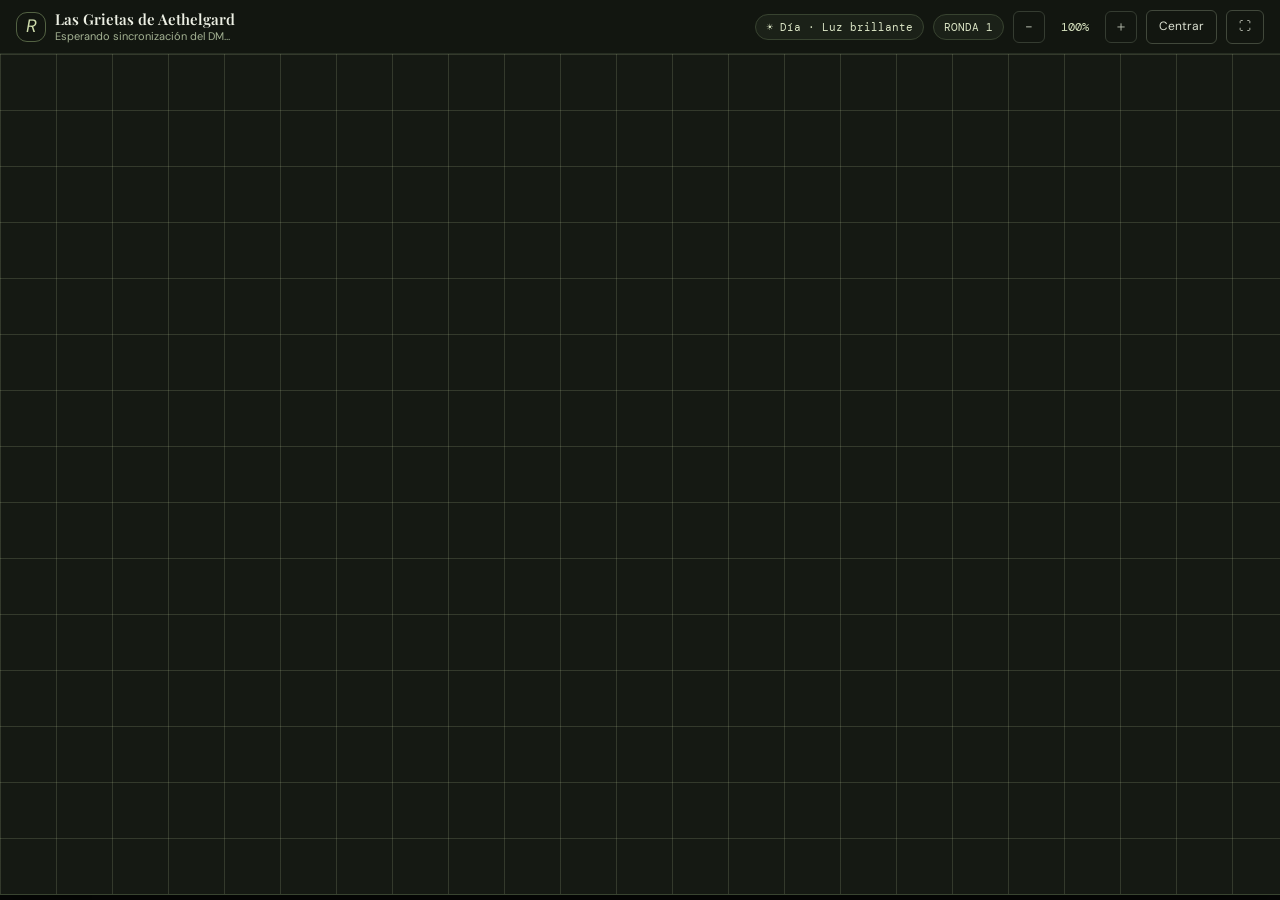
==== player-map.html @ b32a742f "Initial commit: Ronda DM D&D 2024 Chrome Extension + 2D Map + Fog of War" ====
<!doctype html>
<html lang="es">
<head>
  <meta charset="utf-8">
  <meta name="viewport" content="width=device-width, initial-scale=1">
  <meta name="theme-color" content="#0b0d0a">
  <title>Ronda — Mapa para Jugadores</title>
  <link rel="preconnect" href="https://fonts.googleapis.com">
  <link rel="preconnect" href="https://fonts.gstatic.com" crossorigin>
  <link href="https://fonts.googleapis.com/css2?family=DM+Mono:wght@400;500&family=DM+Sans:wght@400;500;600;700&family=Playfair+Display:wght@600;700&display=swap" rel="stylesheet">
  <link rel="stylesheet" href="styles.css">
</head>
<body class="player-map-body">
  <header class="player-map-hud">
    <div class="player-hud-left">
      <span class="brand-mark small-mark">R</span>
      <div>
        <b id="playerCampaignName">Las Grietas de Aethelgard</b>
        <small id="playerTurnBanner">Esperando sincronización del DM…</small>
      </div>
    </div>
    <div class="player-hud-right">
      <span class="light-pill" id="playerLightBadge">☀ Día · Luz brillante</span>
      <span class="light-pill" id="playerRoundBadge">RONDA 1</span>
      <button type="button" class="icon-btn" id="pZoomOut" title="Alejar">−</button>
      <span class="map-zoom-val" id="pZoomLabel">100%</span>
      <button type="button" class="icon-btn" id="pZoomIn" title="Acercar">＋</button>
      <button type="button" class="outline-btn" id="pFitBtn" title="Ajustar mapa a la pantalla">Centrar</button>
      <button type="button" class="outline-btn" id="pFullscreenBtn" title="Pantalla completa">⛶</button>
    </div>
  </header>

  <main class="player-map-viewport" id="playerViewport">
    <div class="map-stage" id="playerStage">
      <img id="playerBgImg" class="map-bg-img" alt="Mapa táctico" hidden draggable="false">
      <div class="map-grid-overlay" id="playerGridOverlay"></div>
      <div class="map-tokens-layer" id="playerTokensLayer"></div>
      <canvas class="fog-canvas" id="playerFogCanvas"></canvas>
    </div>

    <div class="player-empty-msg" id="playerEmptyMsg" hidden>
      <b>Mapa listo para los jugadores</b>
      <span>Cuando el DM cargue un mapa o mueva figuras en su pestaña, se actualizará aquí en tiempo real con niebla de guerra y visión de cada personaje.</span>
    </div>
  </main>

  <script src="campaign-data.js"></script>
  <script src="player-map.js"></script>
</body>
</html>
---- styles.css ----
:root {
  --bg: #10130f;
  --panel: #171b16;
  --panel2: #1c211a;
  --panel3: #22281e;
  --border: #2b3028;
  --border-strong: #41493a;
  --muted: #989f91;
  --text: #e8e9df;
  --green: #bad28b;
  --green-dark: #192014;
  --gold: #d3b878;
  --red: #df8d7f;
  --blue: #94bcc7;
  --sans: 'DM Sans', system-ui, -apple-system, sans-serif;
  --serif: 'Playfair Display', Georgia, serif;
  --mono: 'DM Mono', ui-monospace, monospace;
}

* {
  box-sizing: border-box;
}

[hidden] {
  display: none !important;
}

.dm-mode-badge {
  height: 34px;
  display: inline-flex;
  align-items: center;
  padding: 0 12px;
  border-radius: 6px;
  border: 1px solid #7f6b3a;
  background: #252014;
  color: #ebd594;
  font-size: 12px;
  font-weight: 600;
  white-space: nowrap;
}

body {
  margin: 0;
  background: var(--bg);
  color: var(--text);
  font-family: var(--sans);
  font-size: 14px;
  line-height: 1.45;
}

button,
input,
select {
  font: inherit;
}

button {
  color: inherit;
  cursor: pointer;
}

kbd {
  font: 11px var(--mono);
  color: #aebc94;
  background: #2c3627;
  padding: 2px 6px;
  border-radius: 5px;
}

code {
  font: 12px var(--mono);
  color: #d6e4b3;
  background: #141812;
  padding: 2px 6px;
  border-radius: 4px;
}

.app-shell {
  min-height: 100vh;
  display: grid;
  grid-template-columns: 232px 1fr;
}

/* SIDEBAR */
.sidebar {
  background: #121510;
  border-right: 1px solid #242920;
  min-height: 100vh;
  padding: 24px 14px;
  display: flex;
  flex-direction: column;
  position: sticky;
  top: 0;
  height: 100vh;
}

.brand {
  display: flex;
  align-items: center;
  gap: 11px;
  margin: 0 0 42px 8px;
  color: var(--text);
  font-family: var(--serif);
  font-size: 21px;
  text-decoration: none;
  letter-spacing: 0.3px;
}

.brand-mark {
  width: 36px;
  height: 36px;
  border: 1px solid #536243;
  border-radius: 11px;
  display: grid;
  place-items: center;
  color: #cfddad;
  font-size: 23px;
  font-style: italic;
  flex-shrink: 0;
}

.brand small {
  display: block;
  font: 9px var(--mono);
  color: #8b9480;
  letter-spacing: 1.2px;
  margin-top: 2px;
}

.nav-label,
.section-kicker,
.eyebrow,
.resource-label,
.strip-title,
.action-type,
.hp-row > span,
.stat-row span,
.roll-result > span {
  font: 10px var(--mono);
  letter-spacing: 1.1px;
  color: #959c8b;
  text-transform: uppercase;
}

.nav-label {
  margin: 0 11px 10px;
}

.nav-item {
  width: 100%;
  height: 42px;
  text-align: left;
  background: none;
  border: 1px solid transparent;
  color: #b4b9ab;
  border-radius: 8px;
  padding: 0 12px;
  margin: 2px 0;
  font-size: 13px;
  display: flex;
  align-items: center;
  gap: 11px;
  transition: background 0.15s, border-color 0.15s, color 0.15s;
}

.nav-item:hover {
  background: #1b2018;
  color: #e6eadc;
}

.nav-item > span:first-child {
  font-size: 16px;
  color: #98a389;
  width: 18px;
  text-align: center;
  flex-shrink: 0;
}

.nav-item.active {
  background: #22281e;
  border-color: #343d2d;
  color: #e6eadc;
}

.nav-item kbd {
  margin-left: auto;
}

.nav-dot {
  width: 6px;
  height: 6px;
  background: var(--green);
  border-radius: 50%;
  margin-left: auto;
}

.sidebar-bottom {
  margin-top: auto;
}

.campaign {
  width: 100%;
  text-align: left;
  background: #161a14;
  display: flex;
  align-items: center;
  gap: 10px;
  border: 1px solid #292e26;
  border-radius: 8px;
  padding: 10px 10px;
  margin-bottom: 16px;
}

.campaign:hover {
  border-color: #4b5642;
}

.campaign-icon {
  font-size: 18px;
  color: var(--gold);
}

.campaign > div:nth-child(2) {
  flex: 1;
  min-width: 0;
}

.campaign small,
.user-row small {
  display: block;
  color: #8f9687;
  font-size: 10px;
  margin-bottom: 2px;
}

.campaign b {
  display: block;
  font-size: 12px;
  font-weight: 500;
  white-space: nowrap;
  overflow: hidden;
  text-overflow: ellipsis;
}

.campaign > span {
  color: #8d9684;
}

.user-row {
  border-top: 1px solid #282d25;
  padding: 14px 2px 0;
  display: flex;
  align-items: center;
  gap: 9px;
  font-size: 12px;
}

.avatar {
  width: 32px;
  height: 32px;
  display: grid;
  place-items: center;
  background: #384235;
  border-radius: 50%;
  color: #d2dfba;
  font-family: var(--serif);
  flex-shrink: 0;
}

.user-row > span {
  flex: 1;
  min-width: 0;
}

.user-row strong {
  display: block;
  font-size: 12px;
  font-weight: 600;
  white-space: nowrap;
  overflow: hidden;
  text-overflow: ellipsis;
}

.user-row button,
.more-btn {
  background: none;
  border: 1px solid transparent;
  border-radius: 6px;
  color: #9ba293;
  font-size: 18px;
  padding: 2px 6px;
}

.user-row button:hover,
.more-btn:hover {
  background: #22281e;
  color: #dce4c9;
}

/* MAIN & TOPBAR */
.main {
  min-width: 0;
}

.topbar {
  min-height: 64px;
  border-bottom: 1px solid #242920;
  display: flex;
  align-items: center;
  justify-content: space-between;
  gap: 12px;
  padding: 10px 4%;
  color: #9ca395;
  font-size: 12px;
  flex-wrap: wrap;
}

.breadcrumb b {
  color: #dde1d4;
  font-weight: 500;
}

.breadcrumb > span {
  color: #545b4f;
  padding: 0 8px;
}

.live-dot {
  display: inline-block;
  width: 7px;
  height: 7px;
  border-radius: 50%;
  background: #a7cc72;
  vertical-align: middle;
  box-shadow: 0 0 8px #a7cc7266;
}

.live-dot.paused {
  background: var(--gold);
  box-shadow: 0 0 8px #d3b87866;
}

.breadcrumb .live-dot {
  margin-left: 8px;
}

.top-actions {
  display: flex;
  align-items: center;
  gap: 8px;
  flex-wrap: wrap;
}

.icon-btn {
  width: 32px;
  height: 32px;
  background: none;
  border: 1px solid #353c31;
  border-radius: 6px;
  color: #b7bdae;
  display: grid;
  place-items: center;
}

.invite-btn,
.outline-btn {
  height: 34px;
  border: 1px solid #41483b;
  background: transparent;
  border-radius: 6px;
  padding: 0 12px;
  color: #dce1d2;
  font-size: 12px;
  display: inline-flex;
  align-items: center;
  gap: 7px;
  white-space: nowrap;
}

.outline-btn:hover,
.icon-btn:hover,
.invite-btn:hover {
  border-color: #748064;
  background: #1c2219;
}

.outline-btn.dm-active {
  border-color: #967f45;
  background: #282316;
  color: #ebd594;
}

.n20-pill {
  border-color: #4f5f42;
  background: #1b2218;
  color: #cfe0ab;
}

.content {
  max-width: 1420px;
  margin: auto;
  padding: 28px 4% 56px;
}

.page-heading {
  display: flex;
  align-items: flex-end;
  justify-content: space-between;
  gap: 16px;
  margin-bottom: 20px;
}

.eyebrow {
  font-size: 10px;
  color: #adb89a;
  display: flex;
  align-items: center;
  gap: 6px;
}

.eyebrow .sep {
  color: #606858;
}

.page-heading h1 {
  font: 600 32px var(--serif);
  letter-spacing: -0.4px;
  margin: 6px 0 4px;
  color: #efefe5;
}

.page-heading p {
  margin: 0;
  color: #9ba194;
  font-size: 13px;
}

/* INITIATIVE STRIP */
.initiative-strip {
  border: 1px solid var(--border);
  background: #161a15;
  border-radius: 10px;
  display: flex;
  align-items: center;
  flex-wrap: wrap;
  padding: 12px 16px;
  gap: 14px;
  margin-bottom: 18px;
}

.strip-title {
  width: 130px;
  flex-shrink: 0;
}

.strip-title span {
  display: block;
  color: #a6b788;
  margin-top: 5px;
  font-size: 13px;
}

.initiative-list {
  display: flex;
  align-items: center;
  gap: 8px;
  flex: 1 1 500px;
  min-width: 0;
  overflow-x: auto;
  padding: 2px 0 6px;
  scrollbar-width: thin;
  scrollbar-color: #3a4332 transparent;
}

.initiative-controls {
  display: flex;
  align-items: center;
  gap: 8px;
  margin-left: auto;
  flex-shrink: 0;
  flex-wrap: wrap;
}

.turn-chip {
  position: relative;
  min-height: 54px;
  display: flex;
  align-items: center;
  text-align: left;
  gap: 9px;
  padding: 6px 11px 9px;
  background: #1a1f18;
  border: 1px solid #282e25;
  border-radius: 8px;
  min-width: 152px;
  flex-shrink: 0;
  overflow: hidden;
  transition: border-color 0.15s, background 0.15s;
}

.turn-chip:hover {
  border-color: #515e45;
}

.turn-chip.active-turn {
  background: #232d1d;
  border-color: #7d9658;
  box-shadow: 0 0 0 1px #7d965844;
}

.turn-chip.inspected-turn:not(.active-turn) {
  background: #1d2529;
  border-color: #5d8491;
}

.turn-chip.swap-selected {
  border-color: var(--gold) !important;
  box-shadow: 0 0 0 2px #d3b87866 !important;
  background: #2c2718 !important;
}

.turn-chip.defeated-chip {
  opacity: 0.48;
}

.chip-avatar {
  width: 34px;
  height: 34px;
  display: grid;
  place-items: center;
  border-radius: 7px;
  background: #313c2a;
  color: #cee09e;
  font-weight: 700;
  flex-shrink: 0;
  overflow: hidden;
}

.chip-avatar img {
  width: 100%;
  height: 100%;
  object-fit: cover;
  display: block;
}

.chip-avatar.enemy {
  background: #3a2923;
  color: #e29d84;
}

.chip-avatar.ally {
  background: #24313a;
  color: #9cc4d1;
}

.turn-chip > span:nth-child(2) {
  flex: 1;
  min-width: 0;
}

.turn-chip b {
  display: block;
  font-size: 12px;
  font-weight: 600;
  white-space: nowrap;
  overflow: hidden;
  text-overflow: ellipsis;
}

.turn-chip small {
  display: block;
  color: #959c8e;
  font-size: 10px;
  margin-top: 2px;
  white-space: nowrap;
  overflow: hidden;
  text-overflow: ellipsis;
}

.turn-chip strong {
  font: 12px var(--mono);
  color: #d6ddc9;
  flex-shrink: 0;
}

.chip-hp-bar {
  position: absolute;
  left: 0;
  right: 0;
  bottom: 0;
  height: 3px;
  background: #252b22;
}

.chip-hp-bar i {
  display: block;
  height: 100%;
  background: #9ec06f;
  transition: width 0.25s;
}

.chip-hp-bar i.hp-mid {
  background: var(--gold);
}

.chip-hp-bar i.hp-low {
  background: var(--red);
}

.turn-arrow {
  color: #596152;
  flex-shrink: 0;
}

.add-combatant {
  border: 1px dashed #4d5645;
  background: none;
  color: #b7c2a6;
  width: 34px;
  height: 34px;
  border-radius: 6px;
  font-size: 18px;
}

.add-combatant:hover {
  border-color: var(--green);
  color: var(--green);
}

.roll-initiative {
  white-space: nowrap;
  border: 1px solid #47513b;
  background: #20261d;
  color: #c9d8a5;
  height: 34px;
  padding: 0 11px;
  border-radius: 6px;
  font-size: 12px;
}

.roll-initiative:hover {
  background: #2f3b28;
}

.roll-initiative.active-swap {
  border-color: var(--gold);
  background: #332c19;
  color: #f3de9b;
}

.next-turn {
  white-space: nowrap;
  border: 0;
  background: var(--green);
  color: var(--green-dark);
  height: 34px;
  padding: 0 14px;
  border-radius: 6px;
  font-weight: 700;
  font-size: 12px;
}

.next-turn:hover {
  background: #cae09e;
}

.next-turn span {
  margin-left: 6px;
}

/* SWAP & INSPECTION BANNERS */
.swap-banner,
.inspect-banner {
  display: flex;
  align-items: center;
  justify-content: space-between;
  gap: 14px;
  flex-wrap: wrap;
  padding: 12px 16px;
  margin-bottom: 18px;
  border-radius: 9px;
}

.swap-banner {
  border: 1px solid #8a733b;
  background: linear-gradient(135deg, #2b2415, #1b1812);
}

.swap-banner b {
  display: block;
  font-size: 13px;
  color: #f2da96;
  margin-bottom: 2px;
}

.swap-banner span {
  font-size: 12px;
  color: #d1c49f;
}

.inspect-banner {
  border: 1px solid #486470;
  background: linear-gradient(135deg, #1a2428, #161b18);
}

.inspect-banner-text b {
  display: block;
  font-size: 13px;
  color: #b8dce7;
  margin-bottom: 2px;
}

.inspect-banner-text span {
  font-size: 12px;
  color: #a9b8bd;
}

.inspect-banner-actions,
.head-btn-group {
  display: flex;
  gap: 8px;
  flex-wrap: wrap;
}

/* BATTLE LAYOUT */
.battle-layout {
  display: grid;
  grid-template-columns: minmax(480px, 1fr) 320px;
  gap: 22px;
}

.turn-column,
.right-column {
  min-width: 0;
}

.section-head,
.action-heading {
  display: flex;
  justify-content: space-between;
  align-items: center;
  gap: 12px;
  flex-wrap: wrap;
}

.section-head {
  margin: 0 0 12px;
}

.section-head h2,
.action-heading h2 {
  font: 600 23px var(--serif);
  margin: 4px 0 0;
}

.level-tag {
  vertical-align: 3px;
  font: 10px var(--mono);
  letter-spacing: 0.7px;
  color: #b7c4a0;
  background: #293225;
  border: 1px solid #394332;
  border-radius: 4px;
  padding: 3px 7px;
  margin-left: 6px;
}

/* CHARACTER CARD WITH PORTRAIT */
.character-card {
  min-height: 196px;
  border: 1px solid #2e352b;
  border-radius: 10px;
  background: var(--panel);
  display: flex;
  overflow: hidden;
}

.char-portrait {
  width: 174px;
  flex-shrink: 0;
  position: relative;
  display: flex;
  flex-direction: column;
  align-items: center;
  justify-content: flex-end;
  padding: 12px 10px;
  background: radial-gradient(ellipse at 53% 31%, #536245 0, #2f3a2b 28%, #1e261d 63%, #171b16 100%);
  border-right: 1px solid #333b2d;
  overflow: hidden;
}

.char-portrait.enemy-portrait {
  background: radial-gradient(ellipse at 53% 31%, #684237 0, #3e2822 32%, #241916 68%, #171b16 100%);
}

.portrait-img {
  position: absolute;
  inset: 0;
  width: 100%;
  height: 100%;
  object-fit: cover;
  object-position: center 20%;
  z-index: 0;
}

.portrait-overlay {
  position: absolute;
  inset: 0;
  background: linear-gradient(180deg, transparent 40%, #0d100ce8 100%);
  z-index: 1;
}

.rune {
  font-size: 40px;
  color: #d1dda7;
  z-index: 2;
  margin: auto 0;
  text-shadow: 0 0 22px #d0e69666;
}

.portrait-caption {
  font: 9px var(--mono);
  letter-spacing: 1.2px;
  text-align: center;
  color: #e4ebd2;
  line-height: 1.4;
  z-index: 2;
  white-space: pre-line;
  text-shadow: 0 1px 4px #000;
}

.portrait-level {
  position: absolute;
  top: 8px;
  right: 8px;
  font: 10px var(--mono);
  color: #e4efd0;
  background: #111510cc;
  border: 1px solid #49563d;
  padding: 2px 6px;
  border-radius: 5px;
  z-index: 2;
}

.char-info {
  padding: 15px 18px;
  flex: 1;
  min-width: 0;
}

.char-title {
  display: flex;
  justify-content: space-between;
  align-items: flex-start;
  gap: 10px;
}

.char-title h3 {
  font: 600 18px var(--serif);
  margin: 0 0 3px;
}

.muted {
  color: var(--muted);
  font-size: 12px;
}

.edit-btn {
  border: 1px solid #384034;
  background: #1d221b;
  color: #b7c2a4;
  border-radius: 6px;
  padding: 5px 9px;
}

.edit-btn:hover {
  border-color: #6c7a5c;
}

.hp-row {
  display: flex;
  justify-content: space-between;
  align-items: center;
  gap: 8px;
  flex-wrap: wrap;
  margin: 12px 0 6px;
}

.hp-controls {
  display: flex;
  align-items: center;
  gap: 10px;
}

.hp-controls > b {
  font: 13px var(--mono);
  color: #e6e8dc;
}

.hp-controls small {
  color: #92988d;
  font-size: 11px;
}

.hp-quick-btns {
  display: flex;
  gap: 4px;
}

.hp-quick-btns button {
  height: 24px;
  min-width: 26px;
  padding: 0 6px;
  border: 1px solid #394233;
  background: #20261d;
  border-radius: 5px;
  font: 11px var(--mono);
  color: #d2ddc0;
}

.hp-quick-btns button:hover {
  border-color: #778a5d;
  background: #2c3626;
}

.hp-bar {
  height: 8px;
  background: #2a3126;
  border-radius: 999px;
  overflow: hidden;
  border: 1px solid #353d30;
}

.hp-bar i {
  display: block;
  height: 100%;
  background: linear-gradient(90deg, #8db35c, #bad28b);
  border-radius: 999px;
  transition: width 0.28s ease, background 0.25s ease;
}

.hp-bar i.hp-mid {
  background: linear-gradient(90deg, #b8984c, #e0c376);
}

.hp-bar i.hp-low {
  background: linear-gradient(90deg, #b85648, #e48d7e);
}

.stat-row {
  display: grid;
  grid-template-columns: repeat(4, 1fr);
  margin-top: 12px;
}

.stat-row > div {
  border-right: 1px solid #30352c;
  padding-left: 10px;
}

.stat-row > div:first-child {
  padding-left: 0;
}

.stat-row > div:last-child {
  border: 0;
}

.stat-row span {
  display: block;
  font-size: 9px;
}

.stat-row b {
  display: block;
  font: 13px var(--mono);
  margin-top: 3px;
}

.ability-row {
  display: grid;
  grid-template-columns: repeat(6, 1fr);
  gap: 4px;
  margin-top: 10px;
  border-top: 1px solid #30352c;
  padding-top: 8px;
}

.ability-row > span {
  text-align: center;
  border-right: 1px solid #30352c;
  padding: 0 2px;
}

.ability-row > span:last-child {
  border: 0;
}

.ability-row small {
  display: block;
  font: 9px var(--mono);
  color: #959c8b;
}

.ability-row b {
  display: block;
  font: 12px var(--mono);
  margin-top: 2px;
}

.ability-row i {
  display: block;
  margin-top: 1px;
  font: 11px var(--mono);
  font-style: normal;
  color: #bfd293;
}

.condition-badges {
  display: flex;
  flex-wrap: wrap;
  gap: 6px;
  margin-top: 10px;
}

.condition-badges:empty {
  display: none;
}

.condition-pill {
  display: inline-flex;
  align-items: center;
  gap: 6px;
  font-size: 11px;
  padding: 4px 9px;
  border-radius: 999px;
  border: 1px solid #596945;
  background: #232c1d;
  color: #dce9be;
}

.condition-pill.warn {
  border-color: #825b49;
  background: #2f201b;
  color: #f0beab;
}

.condition-pill.conc {
  border-color: #6b633c;
  background: #2b2718;
  color: #edd89c;
}

.condition-pill button {
  background: none;
  border: 0;
  color: inherit;
  padding: 0 2px;
  font-size: 13px;
  opacity: 0.8;
}

.condition-pill button:hover {
  opacity: 1;
}

/* TURN GUIDE */
.turn-guide {
  margin-top: 16px;
  padding: 13px 15px;
  border-radius: 9px;
  border: 1px solid #3a4630;
  background: linear-gradient(135deg, #1d2419, #161a15);
}

.turn-guide-head {
  display: flex;
  justify-content: space-between;
  align-items: center;
  gap: 8px;
  margin-bottom: 6px;
}

.guide-badge {
  font: 10px var(--mono);
  padding: 3px 8px;
  border-radius: 999px;
  background: #283321;
  border: 1px solid #485b3a;
  color: #cde0a3;
}

.guide-badge.done {
  background: #242921;
  border-color: #3a4035;
  color: #a4ab9c;
}

.turn-guide p {
  margin: 0;
  font-size: 13px;
  color: #d6dcc9;
  line-height: 1.5;
}

.guide-chips {
  display: flex;
  flex-wrap: wrap;
  gap: 6px;
  margin-top: 9px;
}

.guide-chip {
  font-size: 11px;
  padding: 4px 9px;
  border-radius: 6px;
  background: #21281d;
  border: 1px solid #35402d;
  color: #c3d1a3;
}

.guide-chip.spent {
  opacity: 0.52;
  text-decoration: line-through;
}

/* PASSIVE TURN RESOURCES (NOT CLICKABLE TO SPEND) */
.resources {
  margin: 18px 0 22px;
}

.resource-label {
  display: flex;
  justify-content: space-between;
  align-items: baseline;
  gap: 10px;
  margin-bottom: 9px;
  flex-wrap: wrap;
}

.resource-label small {
  font-family: var(--sans);
  letter-spacing: 0;
  text-transform: none;
  color: #8c9484;
  font-size: 11px;
  margin-left: 8px;
}

.resource-grid {
  display: grid;
  grid-template-columns: 1fr 1fr;
  gap: 9px;
}

.resource {
  min-height: 54px;
  background: #171b16;
  border: 1px solid #2b3128;
  border-radius: 8px;
  display: flex;
  align-items: center;
  text-align: left;
  padding: 8px 12px;
  gap: 10px;
  cursor: default;
  user-select: none;
  transition: opacity 0.2s, border-color 0.2s;
}

.resource-icon {
  display: grid;
  place-items: center;
  width: 30px;
  height: 30px;
  border-radius: 7px;
  color: #c9d59c;
  background: #293226;
  font-size: 16px;
  flex-shrink: 0;
}

.bonus-icon {
  color: #ddc47e;
  background: #352f21;
}

.move-icon {
  color: #92b9c1;
  background: #233238;
}

.react-icon {
  color: #d99d82;
  background: #362820;
}

.resource > span:nth-child(2) {
  flex: 1;
  min-width: 0;
}

.resource b {
  display: block;
  font-size: 12px;
  font-weight: 600;
}

.resource small {
  display: block;
  color: #8e9686;
  font-size: 11px;
  margin-top: 2px;
}

.resource > i {
  width: 18px;
  height: 18px;
  border: 1px solid #485041;
  border-radius: 50%;
  font-style: normal;
  font-size: 11px;
  color: #20291c;
  display: grid;
  place-items: center;
  flex-shrink: 0;
}

.resource.used {
  opacity: 0.56;
  border-color: #262b23;
}

.resource.used > i {
  background: #a8c77c;
  border-color: #a8c77c;
}

/* ACTIONS */
.action-heading {
  margin-bottom: 12px;
}

.action-heading h2 {
  font-size: 21px;
}

.text-btn {
  border: 0;
  background: none;
  color: #bfd19b;
  font-size: 12px;
  padding: 5px 8px;
  border-radius: 5px;
}

.text-btn:hover {
  color: #e6f0d1;
  background: #1f251b;
}

.action-categories {
  display: grid;
  gap: 14px;
}

.action-group {
  border: 1px solid var(--border);
  border-radius: 9px;
  background: #151914;
  padding: 13px;
}

.group-heading {
  display: flex;
  align-items: baseline;
  justify-content: space-between;
  gap: 12px;
  margin: 0 2px 10px;
}

.group-heading b {
  font: 600 16px var(--serif);
  color: #e3e8da;
}

.group-heading small {
  font-size: 11px;
  color: #909887;
  text-align: right;
}

.action-grid {
  display: grid;
  grid-template-columns: repeat(auto-fit, minmax(175px, 1fr));
  gap: 9px;
}

.action-card {
  min-height: 118px;
  position: relative;
  text-align: left;
  display: flex;
  flex-direction: column;
  align-items: flex-start;
  background: #191d17;
  border: 1px solid #2d332a;
  border-radius: 8px;
  padding: 12px;
  transition: border-color 0.15s, background 0.15s, transform 0.15s;
}

.action-card:hover:not(:disabled) {
  border-color: #6c7f54;
  background: #20271c;
  transform: translateY(-1px);
}

.action-card.featured {
  border-color: #536140;
  background: linear-gradient(145deg, #232a1d, #191d17);
}

.action-card.exhausted {
  opacity: 0.5;
}

.action-icon {
  font-size: 18px;
  color: #b7cd8d;
  margin-bottom: 7px;
  height: 20px;
}

.action-icon.dual {
  color: #d6a485;
}

.action-type {
  font-size: 9px;
  letter-spacing: 0.7px;
  color: #9da88e;
  margin-bottom: 4px;
}

.action-card > b {
  font-size: 13px;
  margin-bottom: 4px;
  color: #eef1e6;
}

.action-card > small {
  font-size: 11px;
  color: #98a090;
  line-height: 1.4;
  margin-bottom: 8px;
}

.action-meta {
  margin-top: auto;
  border-top: 1px solid #2c3229;
  width: 100%;
  padding-top: 7px;
  font-size: 10px;
  color: #959d8d;
  display: flex;
  justify-content: space-between;
  align-items: center;
  gap: 6px;
}

.action-meta i {
  font: 10px var(--mono);
  font-style: normal;
  color: #c5d0b1;
}

.card-delete-btn {
  position: absolute;
  top: 8px;
  right: 8px;
  border: 0;
  background: transparent;
  color: #9d8272;
  font-size: 15px;
  line-height: 1;
  padding: 2px 5px;
  border-radius: 4px;
}

.card-delete-btn:hover {
  background: #33221d;
  color: #eeb09c;
}

.standard-actions-box {
  margin-top: 11px;
  border-top: 1px solid #262c23;
  padding-top: 9px;
}

.standard-actions-box summary {
  cursor: pointer;
  font-size: 12px;
  color: #b4c399;
  user-select: none;
  padding: 3px 2px;
}

.standard-actions-box summary:hover {
  color: #d8e5bb;
}

.standard-grid {
  margin-top: 10px;
}

.passive-group {
  background: #171b16;
  border-color: #30372b;
}

.passive-traits {
  display: flex;
  flex-wrap: wrap;
  gap: 7px;
}

.passive-trait {
  font-size: 11px;
  color: #c4cdb7;
  background: #22281f;
  border: 1px solid #353e2f;
  border-radius: 999px;
  padding: 5px 11px;
  cursor: pointer;
}

.passive-trait:hover {
  border-color: #6b7d55;
  color: #e6edd8;
}

/* COMBAT LOG */
.log-panel {
  margin-top: 22px;
  border-top: 1px solid #2a3027;
  padding-top: 14px;
}

.log-head {
  display: flex;
  justify-content: space-between;
  align-items: center;
  gap: 10px;
}

.log-head > div > b {
  display: block;
  font: 600 16px var(--serif);
  margin-top: 3px;
}

.log-actions {
  display: flex;
  gap: 6px;
}

.log-list {
  margin-top: 8px;
  max-height: 360px;
  overflow-y: auto;
}

.log-entry {
  display: flex;
  align-items: flex-start;
  gap: 11px;
  padding: 10px 0;
  border-bottom: 1px solid #242a22;
  font-size: 12px;
  color: #b7bcb0;
}

.log-time {
  font: 10px var(--mono);
  color: #828a7a;
  padding-top: 2px;
  flex-shrink: 0;
}

.log-symbol {
  color: #c3d391;
  flex-shrink: 0;
}

.log-symbol.hit {
  color: #dfa584;
}

.log-entry small {
  display: block;
  color: #8b9384;
  font-size: 11px;
  margin-top: 3px;
}

/* RIGHT COLUMN */
.right-column {
  display: flex;
  flex-direction: column;
  gap: 13px;
}

.side-card {
  border: 1px solid var(--border);
  background: var(--panel);
  border-radius: 9px;
  padding: 14px;
}

.side-card-head {
  display: flex;
  justify-content: space-between;
  align-items: center;
  margin-bottom: 10px;
}

.side-card-head h3 {
  font: 600 16px var(--serif);
  margin: 3px 0 0;
}

.dm-tag {
  font: 9px var(--mono);
  padding: 3px 7px;
  border-radius: 999px;
  border: 1px solid #8a733b;
  background: #2b2415;
  color: #ebd594;
}

/* TARGETS WITH PORTRAITS & HP BARS */
.target-wrapper {
  border-bottom: 1px solid #242922;
  padding: 5px 0 8px;
}

.target-wrapper:last-child {
  border-bottom: 0;
}

.target-row {
  display: flex;
  width: 100%;
  align-items: center;
  text-align: left;
  gap: 9px;
  border: 1px solid transparent;
  border-radius: 7px;
  background: transparent;
  padding: 6px;
}

.target-row:hover {
  background: #1d221b;
}

.target-row.selected {
  background: #21271e;
  border-color: #46533c;
}

.target-row.defeated {
  opacity: 0.55;
}

.target-token {
  width: 34px;
  height: 34px;
  border-radius: 7px;
  display: grid;
  place-items: center;
  font: 14px var(--serif);
  background: #392a22;
  color: #e2a687;
  flex-shrink: 0;
  overflow: hidden;
}

.target-token img {
  width: 100%;
  height: 100%;
  object-fit: cover;
  display: block;
}

.target-token.ally {
  background: #28333b;
  color: #a4bec7;
}

.target-name {
  flex: 1;
  min-width: 0;
}

.target-name b {
  font-size: 12px;
  display: block;
  white-space: nowrap;
  overflow: hidden;
  text-overflow: ellipsis;
}

.target-name small,
.target-hp small {
  font-size: 10px;
  color: #8c9485;
  display: block;
  margin-top: 2px;
}

.target-hp {
  text-align: right;
  flex-shrink: 0;
}

.target-hp i {
  font: 11px var(--mono);
  font-style: normal;
  color: #a7c77a;
  white-space: nowrap;
}

.target-hp.marked i,
.target-hp.marked small {
  color: #e1cc81;
}

.target-hp-bar {
  height: 5px;
  background: #272e23;
  border-radius: 999px;
  overflow: hidden;
  margin: 4px 6px 2px 48px;
}

.target-hp-bar i {
  display: block;
  height: 100%;
  background: #a5c475;
  border-radius: 999px;
  transition: width 0.25s ease;
}

.target-hp-bar i.hp-mid {
  background: var(--gold);
}

.target-hp-bar i.hp-low {
  background: var(--red);
}

.target-subcontrols {
  display: flex;
  align-items: center;
  justify-content: space-between;
  gap: 6px;
  padding: 5px 6px 2px 48px;
  flex-wrap: wrap;
}

.target-hp-mini {
  display: flex;
  gap: 4px;
}

.target-hp-mini button {
  height: 22px;
  padding: 0 6px;
  border: 1px solid #353d30;
  background: #1f251c;
  border-radius: 4px;
  font: 10px var(--mono);
  color: #cbd5b8;
}

.target-hp-mini button:hover {
  border-color: #6d7f55;
}

.target-hp-mini button.remove-enemy-btn {
  color: #d79687;
  border-color: #4b322c;
}

.target-hp-mini button.remove-enemy-btn:hover {
  background: #34211c;
}

.enemy-defeated {
  display: inline-flex;
  align-items: center;
  gap: 5px;
  color: #939b8a;
  font-size: 11px;
  cursor: pointer;
}

.enemy-defeated input {
  accent-color: var(--green);
}

.empty-targets {
  font-size: 12px;
  line-height: 1.5;
  color: #8b9384;
  padding: 6px 2px;
}

.add-target,
.manage-link {
  border: 0;
  background: transparent;
  color: #b7c698;
  font-size: 12px;
  text-align: left;
  padding: 8px 4px 2px;
}

.add-target:hover,
.manage-link:hover {
  color: #dce9be;
}

.manage-link {
  width: 100%;
  display: flex;
  justify-content: space-between;
}

/* LIMITED USES */
.rest-buttons {
  display: grid;
  grid-template-columns: 1fr 1fr;
  gap: 7px;
  margin-bottom: 10px;
}

.rest-buttons button {
  background: #20261d;
  border: 1px solid #363f30;
  border-radius: 6px;
  color: #c8d5aa;
  font-size: 11px;
  padding: 8px 6px;
}

.rest-buttons button:hover {
  border-color: #71835d;
  background: #283123;
}

.uses-empty {
  color: #8d9585;
  font-size: 11px;
  line-height: 1.5;
  margin: 6px 0;
}

.limited-use-row {
  display: grid;
  grid-template-columns: minmax(0, 1fr) auto auto;
  align-items: center;
  gap: 7px;
  border-top: 1px solid #292f27;
  padding: 9px 0;
}

.limited-use-row > span:first-child {
  min-width: 0;
}

.limited-use-row > span:first-child b {
  display: block;
  font-size: 12px;
  line-height: 1.35;
}

.limited-use-row > span:first-child small {
  display: block;
  color: #8b9383;
  font-size: 10px;
  margin-top: 2px;
}

.use-controls {
  display: flex;
  align-items: center;
  gap: 5px;
}

.use-controls button,
.remove-use {
  width: 24px;
  height: 24px;
  border: 1px solid #394233;
  border-radius: 5px;
  background: #22291e;
  color: #c6d59f;
}

.use-controls button:disabled {
  opacity: 0.35;
  cursor: default;
}

.use-count {
  font: 11px var(--mono);
  min-width: 32px;
  text-align: center;
  color: #d4ddc4;
}

.remove-use {
  border: 0;
  background: transparent;
  color: #b48978;
  font-size: 16px;
  padding: 0;
}

/* PHYSICAL DICE COUNTER & RESULT CARD */
.mini-link {
  border: 0;
  background: none;
  color: var(--green);
  font-size: 11px;
  padding: 0;
  text-decoration: underline;
}

.dice-helper-text {
  font-size: 11px;
  color: #939b8b;
  margin: 0 0 9px;
  line-height: 1.4;
}

.dice-counter-grid {
  display: grid;
  grid-template-columns: repeat(3, 1fr);
  gap: 6px;
  margin-bottom: 10px;
}

.die-pick {
  position: relative;
  height: 38px;
  border: 1px solid #384032;
  background: #20251e;
  border-radius: 7px;
  color: #d8e2c5;
  font: 600 12px var(--mono);
  display: flex;
  align-items: center;
  justify-content: space-between;
  padding: 0 10px;
  transition: border-color 0.15s, background 0.15s;
}

.die-pick:hover {
  background: #2d3826;
  border-color: #6b7d53;
}

.die-pick.has-qty {
  border-color: #849c5e;
  background: #27331f;
}

.die-badge {
  min-width: 22px;
  height: 20px;
  padding: 0 5px;
  border-radius: 999px;
  background: #141812;
  border: 1px solid #353e2f;
  color: #9ba58f;
  font: 600 11px var(--mono);
  display: grid;
  place-items: center;
}

.die-pick.has-qty .die-badge {
  background: var(--green);
  border-color: var(--green);
  color: var(--green-dark);
}

.physical-pool-box {
  margin: 10px 0;
  padding: 11px 12px;
  border-radius: 8px;
  border: 1px solid #48563c;
  background: linear-gradient(135deg, #1d2419, #131712);
}

.pool-top {
  display: flex;
  justify-content: space-between;
  align-items: center;
  gap: 8px;
  margin-bottom: 6px;
}

.pool-top span {
  font: 9px var(--mono);
  letter-spacing: 1px;
  color: #9ba68e;
}

.pool-top strong {
  font: 600 11px var(--mono);
  color: #dce9be;
  background: #283321;
  border: 1px solid #4d5f3e;
  border-radius: 999px;
  padding: 2px 8px;
}

.pool-formula-row {
  display: flex;
  align-items: center;
  justify-content: space-between;
  gap: 8px;
}

.pool-formula-row code {
  font: 600 17px var(--mono);
  color: #e6f2c4;
  background: #0f130d;
  border: 1px solid #34402b;
  padding: 4px 10px;
  border-radius: 6px;
}

.physical-pool-box small {
  display: block;
  margin-top: 6px;
  font-size: 11px;
  color: #969e8e;
  line-height: 1.4;
}

.physical-result-entry {
  margin: 10px 0;
  padding: 11px;
  border-radius: 8px;
  border: 1px solid #3a4432;
  background: #141812;
}

.physical-result-entry > label {
  display: block;
  font: 9px var(--mono);
  letter-spacing: 1px;
  color: #a9b599;
  margin-bottom: 7px;
}

.result-input-row {
  display: grid;
  grid-template-columns: 105px 1fr;
  gap: 6px;
  margin-bottom: 8px;
}

.result-input-row input {
  height: 36px;
  min-width: 0;
  background: #10130f;
  border: 1px solid #3d4736;
  border-radius: 6px;
  padding: 0 9px;
  color: #edf1e4;
  font-size: 13px;
  outline: 0;
}

.result-input-row input:focus {
  border-color: #8ca366;
}

.result-action-btns {
  display: grid;
  grid-template-columns: 1fr 1fr;
  gap: 6px;
}

.result-action-btns .primary-btn {
  grid-column: 1 / 3;
  justify-content: center;
}

.result-action-btns .outline-btn {
  justify-content: center;
  height: 32px;
  font-size: 11px;
  padding: 0 8px;
}

.n20-roll-card.vertical {
  display: flex;
  flex-direction: column;
  align-items: stretch;
  gap: 10px;
}

.n20-card-top {
  display: flex;
  align-items: flex-start;
  justify-content: space-between;
  gap: 10px;
}

.dice-qty-line {
  display: flex;
  align-items: center;
  gap: 8px;
  flex-wrap: wrap;
}

.qty-pill {
  font: 600 11px var(--mono);
  color: #dce9be;
  background: #283321;
  border: 1px solid #4d5f3e;
  border-radius: 999px;
  padding: 3px 9px;
}

.physical-inline-input {
  display: grid;
  grid-template-columns: 1fr auto;
  align-items: center;
  gap: 6px 10px;
  padding-top: 9px;
  border-top: 1px solid #2e3628;
}

.physical-inline-input label {
  grid-column: 1 / 3;
  font-size: 11px;
  color: #b7c2a7;
}

.physical-inline-input input {
  height: 36px;
  background: #10130f;
  border: 1px solid #44503b;
  border-radius: 6px;
  padding: 0 10px;
  color: #eef2e5;
  font: 600 14px var(--mono);
  outline: 0;
}

.physical-inline-input input:focus {
  border-color: var(--green);
}

.hit-verdict {
  font: 600 11px var(--mono);
  padding: 5px 10px;
  border-radius: 6px;
  background: #21261e;
  border: 1px solid #394233;
  color: #9ba392;
  white-space: nowrap;
}

.hit-verdict.hit {
  background: #24331c;
  border-color: #749150;
  color: #d6eaac;
}

.hit-verdict.crit {
  background: #362d16;
  border-color: #c7a64c;
  color: #fae08c;
}

.hit-verdict.miss {
  background: #331e1b;
  border-color: #935246;
  color: #f0b5a8;
}

.custom-roll {
  display: flex;
  gap: 6px;
  margin: 0 0 10px;
}

.custom-roll input {
  min-width: 0;
  flex: 1;
  height: 34px;
  background: #121510;
  border: 1px solid #343b30;
  border-radius: 6px;
  padding: 0 10px;
  color: #e3e7d9;
  font: 12px var(--mono);
  outline: 0;
}

.custom-roll input:focus {
  border-color: #81925f;
}

.custom-roll button {
  border: 0;
  background: var(--green);
  color: var(--green-dark);
  border-radius: 6px;
  padding: 0 12px;
  font-size: 11px;
  font-weight: 700;
}

.roll-result {
  min-height: 68px;
  background: #121510;
  border: 1px solid #282e25;
  border-radius: 7px;
  display: grid;
  grid-template-columns: 1fr auto;
  align-items: center;
  gap: 2px 10px;
  padding: 9px 11px;
}

.roll-result > b {
  grid-column: 2;
  grid-row: 1 / 3;
  font: 26px var(--serif);
  color: #d4e2ae;
}

.roll-result > small {
  font-size: 11px;
  color: #8e9686;
  grid-column: 1;
}

.copy-roll-mini {
  grid-column: 1 / 3;
  justify-self: start;
  margin-top: 4px;
  border: 1px solid #3b4633;
  background: #1b2218;
  color: #c5d69f;
  border-radius: 4px;
  padding: 2px 8px;
  font-size: 10px;
}

.modifier-row {
  display: flex;
  justify-content: space-between;
  align-items: center;
  margin-top: 10px;
  font-size: 12px;
  color: #9ba293;
}

.modifier-row > div {
  height: 28px;
  border: 1px solid #343b30;
  border-radius: 6px;
  display: flex;
  align-items: center;
}

.modifier-row button {
  background: none;
  border: 0;
  color: #b4be9f;
  width: 26px;
  height: 100%;
}

.modifier-row input {
  width: 34px;
  border: 0;
  background: none;
  color: #e2e6d9;
  text-align: center;
  font: 12px var(--mono);
  outline: 0;
}

.passive-note {
  font-size: 12px;
  line-height: 1.5;
  color: #979f90;
  margin: 4px 0 10px;
}

.manual-callout {
  display: flex;
  gap: 11px;
  padding: 14px;
  border: 1px solid #3c4330;
  background: linear-gradient(125deg, #24291d, #1a1e17);
  border-radius: 9px;
}

.book-icon {
  color: var(--gold);
  font-size: 20px;
}

.manual-callout b {
  font: 600 14px var(--serif);
}

.manual-callout p {
  font-size: 11px;
  color: #9aa191;
  line-height: 1.5;
  margin: 4px 0 8px;
}

.manual-callout button {
  border: 0;
  background: none;
  padding: 0;
  color: #c7d79c;
  font-size: 12px;
}

/* TOAST */
.toast {
  position: fixed;
  bottom: 24px;
  left: 50%;
  transform: translate(-50%, 15px);
  opacity: 0;
  pointer-events: none;
  background: #d4e2b5;
  color: #192015;
  padding: 11px 18px;
  border-radius: 8px;
  font-size: 13px;
  font-weight: 600;
  box-shadow: 0 8px 30px #0008;
  transition: 0.2s;
  z-index: 100;
}

.toast.show {
  opacity: 1;
  transform: translate(-50%, 0);
}

/* DIALOGS */
dialog {
  width: min(510px, calc(100% - 28px));
  max-height: calc(100vh - 36px);
  overflow-y: auto;
  background: #1a1e18;
  color: var(--text);
  border: 1px solid #3c4536;
  border-radius: 12px;
  padding: 24px;
  box-shadow: 0 24px 80px #000c;
}

dialog::backdrop {
  background: #080a08bf;
  backdrop-filter: blur(4px);
}

dialog form {
  position: relative;
}

dialog h2 {
  font: 600 24px var(--serif);
  margin: 6px 0 8px;
}

dialog p {
  font-size: 13px;
  color: #a1a899;
  line-height: 1.55;
  margin: 6px 0 14px;
}

.auth-error {
  color: #f0a496 !important;
  font-weight: 600;
  margin: 4px 0 0 !important;
}

.dialog-close {
  position: absolute;
  right: -4px;
  top: -8px;
  background: none;
  border: 0;
  color: #9ba292;
  font-size: 24px;
  padding: 4px 8px;
}

.dialog-close:hover {
  color: #e6ebdc;
}

.field-label {
  display: block;
  color: #b8bfb0;
  font-size: 12px;
  margin: 12px 0;
}

.field-caption {
  display: block;
  color: #b8bfb0;
  font-size: 12px;
  margin-bottom: 6px;
}

.field-label select,
.field-label input {
  display: block;
  width: 100%;
  height: 38px;
  margin-top: 6px;
  border: 1px solid #3a4234;
  background: #121510;
  color: #e3e7d9;
  border-radius: 6px;
  padding: 0 10px;
  outline: 0;
}

.field-label input:focus,
.field-label select:focus {
  border-color: #849761;
}

.roll-mode-row {
  margin: 12px 0;
}

.segmented {
  display: grid;
  grid-template-columns: repeat(3, 1fr);
  gap: 6px;
}

.segmented button {
  height: 34px;
  border: 1px solid #394233;
  background: #141812;
  color: #adb5a3;
  border-radius: 6px;
  font-size: 12px;
}

.segmented button.active {
  background: #2b3623;
  border-color: #7c9358;
  color: #e4efd0;
  font-weight: 600;
}

/* NIVEL20 COPYABLE ROLL CARDS */
.n20-cards-stack {
  display: grid;
  gap: 10px;
  margin: 14px 0;
}

.n20-roll-card {
  display: flex;
  align-items: center;
  justify-content: space-between;
  gap: 12px;
  padding: 13px 14px;
  border-radius: 9px;
  border: 1px solid #48563c;
  background: linear-gradient(135deg, #1d2419, #141812);
}

.n20-roll-card.accent {
  border-color: #6f7c4a;
  background: linear-gradient(135deg, #252b1c, #171b14);
}

.n20-roll-card small {
  display: block;
  font: 9px var(--mono);
  letter-spacing: 1px;
  color: #a2ae94;
  margin-bottom: 4px;
}

.n20-roll-card code {
  display: inline-block;
  font: 600 18px var(--mono);
  color: #e5f2c2;
  background: #10140e;
  border: 1px solid #38442e;
  padding: 4px 10px;
  border-radius: 6px;
}

.n20-card-sub {
  display: block;
  font-size: 11px;
  color: #9ba391;
  margin-top: 5px;
}

.copy-clip-btn {
  height: 38px;
  padding: 0 14px;
  border: 1px solid #728852;
  background: #2b3722;
  color: #e5f1c8;
  border-radius: 7px;
  font-size: 12px;
  font-weight: 600;
  white-space: nowrap;
  flex-shrink: 0;
}

.copy-clip-btn:hover {
  background: #394a2d;
  border-color: var(--green);
}

.dread-toggle {
  display: flex;
  align-items: flex-start;
  gap: 10px;
  padding: 10px;
  border: 1px solid #3b4131;
  background: #20241c;
  border-radius: 7px;
  margin: 9px 0;
  color: #d7dfc8;
  font-size: 12px;
  cursor: pointer;
}

.dread-toggle input {
  accent-color: var(--green);
  margin-top: 3px;
  flex-shrink: 0;
}

.dread-toggle b,
.dread-toggle small {
  display: block;
}

.dread-toggle small {
  font-size: 11px;
  color: #99a190;
  margin-top: 2px;
}

.action-outcome {
  border: 1px solid #536342;
  background: #242c20;
  border-radius: 7px;
  padding: 11px 13px;
  color: #dce9be;
  font-size: 13px;
  line-height: 1.5;
  margin: 12px 0;
}

.dialog-buttons {
  display: flex;
  justify-content: flex-end;
  gap: 8px;
  margin-top: 18px;
  flex-wrap: wrap;
}

.dialog-buttons.between {
  justify-content: space-between;
}

.btn-group-inline {
  display: flex;
  gap: 8px;
}

.primary-btn {
  height: 36px;
  border: 0;
  border-radius: 6px;
  background: var(--green);
  color: var(--green-dark);
  padding: 0 15px;
  font-size: 12px;
  font-weight: 700;
  display: inline-flex;
  align-items: center;
  gap: 7px;
}

.primary-btn:hover:not(:disabled) {
  background: #cae09e;
}

.primary-btn:disabled {
  opacity: 0.45;
  cursor: default;
}

.mini-btn {
  height: 30px;
  border: 1px solid #444f3b;
  background: #20261d;
  color: #cddba7;
  border-radius: 6px;
  padding: 0 10px;
  font-size: 11px;
}

.mini-btn:hover {
  border-color: #798c5c;
  background: #2a3324;
}

.danger-zone {
  margin-top: 16px;
  padding: 12px;
  border: 1px solid #5a342c;
  background: #231714;
  border-radius: 8px;
  display: flex;
  align-items: center;
  justify-content: space-between;
  gap: 12px;
}

.danger-zone b {
  display: block;
  font-size: 13px;
  color: #f0b6a6;
}

.danger-zone small {
  display: block;
  font-size: 11px;
  color: #b7958b;
  margin-top: 2px;
}

.danger-btn {
  height: 34px;
  border: 1px solid #965245;
  background: #3d211b;
  color: #f4c6b9;
  border-radius: 6px;
  padding: 0 12px;
  font-size: 12px;
  font-weight: 600;
  white-space: nowrap;
}

.danger-btn:hover {
  background: #532c24;
}

.n20-actions-grid {
  display: grid;
  grid-template-columns: 1fr 1fr;
  gap: 8px;
  margin-top: 10px;
}

.n20-actions-grid .outline-btn {
  justify-content: center;
}

.quick-dist-row {
  display: flex;
  flex-wrap: wrap;
  gap: 6px;
  margin: 10px 0 4px;
}

.import-options {
  display: grid;
  gap: 9px;
  margin: 14px 0;
}

.import-options button {
  display: grid;
  grid-template-columns: 38px 1fr;
  text-align: left;
  align-items: center;
  min-height: 64px;
  border: 1px solid #343c30;
  border-radius: 8px;
  background: #20251e;
  padding: 10px 12px;
  color: #dfe3d5;
}

.import-options button:hover {
  border-color: #728254;
}

.import-options button > span {
  grid-row: 1 / 3;
  font-size: 20px;
  color: #c5d79b;
}

.import-options b {
  font-size: 13px;
}

.import-options small {
  font-size: 11px;
  color: #939b8b;
  margin-top: 2px;
}

.manual-list > div {
  display: flex;
  align-items: center;
  gap: 11px;
  border-bottom: 1px solid #2c3229;
  padding: 11px 0;
}

.book-cover {
  width: 38px;
  height: 44px;
  background: #58634b;
  border-radius: 4px;
  display: grid;
  place-items: center;
  font: 10px var(--mono);
  color: #e6e8d9;
  flex-shrink: 0;
}

.book-cover.red {
  background: #70473b;
}

.book-cover.blue {
  background: #3d5961;
}

.manual-list > div > span:nth-child(2) {
  flex: 1;
}

.manual-list b,
.manual-list small {
  display: block;
}

.manual-list b {
  font-size: 13px;
}

.manual-list small {
  color: #939b8b;
  font-size: 11px;
  margin-top: 2px;
}

.manual-add {
  border: 1px solid #48523b;
  background: transparent;
  color: #c1d29a;
  border-radius: 6px;
  padding: 7px 10px;
  font-size: 11px;
}

.manual-add:hover:not(:disabled) {
  background: #262f20;
}

.form-grid {
  display: grid;
  grid-template-columns: 1fr 1fr;
  gap: 0 12px;
}

.form-grid .span-2 {
  grid-column: 1 / 3;
}

.field-label input[type='number'] {
  appearance: textfield;
}

/* SPELL PICKER, SHEET & INITIATIVE EDITOR */
.spell-picker-list {
  display: grid;
  gap: 8px;
  max-height: 55vh;
  overflow: auto;
  margin: 14px 0;
}

.spell-picker-option {
  display: grid;
  grid-template-columns: 1fr auto;
  align-items: center;
  gap: 3px 12px;
  text-align: left;
  background: #1b2119;
  border: 1px solid #343d2e;
  border-radius: 8px;
  padding: 11px 13px;
}

.spell-picker-option:hover {
  border-color: #71835d;
  background: #222a1f;
}

.spell-picker-option b {
  font: 600 15px var(--serif);
  color: #e1e6d8;
}

.spell-picker-option small {
  color: #979f90;
  font-size: 11px;
  line-height: 1.4;
}

.spell-picker-option span {
  grid-column: 2;
  grid-row: 1 / 3;
  color: #bfd293;
  font-size: 12px;
}

.sheet-content {
  max-height: 60vh;
  overflow: auto;
}

.sheet-content section {
  border-top: 1px solid #30372b;
  padding: 10px 0;
}

.sheet-content h3 {
  font: 600 14px var(--serif);
  margin: 2px 0 8px;
  color: #d5e0bb;
}

.sheet-content ul {
  list-style: none;
  padding: 0;
  margin: 0;
  display: flex;
  flex-wrap: wrap;
  gap: 6px;
}

.sheet-content li {
  font-size: 11px;
  color: #c8cfc0;
  background: #252b21;
  border: 1px solid #343d2e;
  border-radius: 6px;
  padding: 6px 9px;
}

.init-edit-list {
  display: grid;
  gap: 8px;
  max-height: 52vh;
  overflow-y: auto;
  margin: 12px 0;
}

.init-edit-row {
  display: grid;
  grid-template-columns: 1fr 84px auto;
  align-items: center;
  gap: 8px;
  padding: 8px 10px;
  border-radius: 7px;
  background: #141812;
  border: 1px solid #2b3228;
}

.init-edit-row b {
  display: block;
  font-size: 13px;
}

.init-edit-row small {
  font-size: 11px;
  color: #8f9788;
}

.init-edit-row input {
  height: 34px;
  border: 1px solid #3c4635;
  background: #1b2018;
  color: #e6eadc;
  border-radius: 5px;
  padding: 0 8px;
  text-align: center;
  font: 13px var(--mono);
}

.init-move-btns {
  display: flex;
  gap: 4px;
}

.init-move-btns button {
  width: 28px;
  height: 30px;
  border: 1px solid #3b4435;
  background: #1d231a;
  color: #c4d1a6;
  border-radius: 5px;
}

.init-move-btns button:hover:not(:disabled) {
  border-color: #798c5c;
  background: #2a3324;
}

.init-move-btns button:disabled {
  opacity: 0.3;
  cursor: default;
}

.help-list {
  display: grid;
  gap: 12px;
  margin: 12px 0;
}

.help-list > div {
  padding: 11px 13px;
  border-radius: 8px;
  background: #141812;
  border: 1px solid #2c3328;
}

.help-list b {
  display: block;
  font-size: 13px;
  color: #dbe6be;
  margin-bottom: 4px;
}

.help-list p {
  margin: 0;
  font-size: 12px;
}

/* DICE DIALOG (SOLO DM · TOP-LAYER) */
dialog.dice-dialog {
  width: min(540px, calc(100% - 28px));
  padding: 0;
  background: transparent;
  border: 0;
  box-shadow: none;
  overflow: visible;
}

dialog.dice-dialog::backdrop {
  background: #060806d9;
  backdrop-filter: blur(7px);
}

.dice-popup-card {
  text-align: center;
  background: radial-gradient(ellipse at 50% 0, #293323, #171b16 70%);
  border: 1px solid #556446;
  border-radius: 14px;
  padding: 26px;
  box-shadow: 0 25px 90px #000c;
}

.dice-popup-card h2 {
  font: 600 25px var(--serif);
  margin: 8px 0 18px;
}

.dice-stage {
  min-height: 150px;
  display: flex;
  justify-content: center;
  align-items: center;
  gap: 14px;
  flex-wrap: wrap;
  perspective: 900px;
  padding: 14px 5px 24px;
}

.animated-die {
  --shape: polygon(15% 5%, 85% 5%, 100% 50%, 85% 95%, 15% 95%, 0 50%);
  position: relative;
  width: 66px;
  height: 66px;
  display: grid;
  place-items: center;
  isolation: isolate;
  transform-style: preserve-3d;
  filter: drop-shadow(0 9px 7px #0009);
  animation: poly-die-roll 1.05s cubic-bezier(0.18, 0.76, 0.28, 1.12) var(--delay, 0ms) both;
  will-change: transform;
  margin-bottom: 18px;
}

.die-face {
  position: absolute;
  inset: 0;
  clip-path: var(--shape);
  background: linear-gradient(145deg, #d6e5b3, #718a55 52%, #39452f);
  box-shadow: inset 0 0 0 2px #e4efc3;
  z-index: 0;
}

.die-label,
.die-value {
  position: relative;
  z-index: 1;
  font: 600 18px var(--mono);
  color: #172015;
  text-shadow: 0 1px 0 #e9f2ce;
}

.die-value {
  display: none;
}

.animated-die.revealed .die-label {
  display: none;
}

.animated-die.revealed .die-value {
  display: block;
  animation: die-result 0.25s ease-out both;
}

.die-d4 { --shape: polygon(50% 2%, 98% 96%, 2% 96%); width: 68px; height: 66px; }
.die-d6 { --shape: polygon(13% 4%, 87% 4%, 98% 17%, 98% 83%, 87% 96%, 13% 96%, 2% 83%, 2% 17%); }
.die-d8 { --shape: polygon(50% 0, 100% 50%, 50% 100%, 0 50%); }
.die-d10 { --shape: polygon(50% 0, 96% 35%, 78% 100%, 22% 100%, 4% 35%); }
.die-d12 { --shape: polygon(25% 2%, 75% 2%, 98% 30%, 90% 78%, 65% 98%, 35% 98%, 10% 78%, 2% 30%); }
.die-d20 { --shape: polygon(25% 2%, 75% 2%, 98% 35%, 85% 88%, 50% 100%, 15% 88%, 2% 35%); }

.animated-die.revealed .die-face {
  background: linear-gradient(145deg, #e6f0cb, #c4d99b);
}

.animated-die.crit-die.revealed .die-face {
  background: linear-gradient(145deg, #fff1b8, #d8b556);
}

.animated-die.fumble-die.revealed .die-face {
  background: linear-gradient(145deg, #f1bfb4, #c56a5a);
}

.die-owner {
  position: absolute;
  top: 70px;
  left: 50%;
  transform: translateX(-50%);
  max-width: 98px;
  overflow: hidden;
  text-overflow: ellipsis;
  white-space: nowrap;
  color: #c8d3b0;
  font: 10px var(--sans);
  text-align: center;
}

.dice-popup-card p {
  min-height: 24px;
  color: #c8d5ae;
  font-size: 13px;
  line-height: 1.5;
  margin: 0 0 14px;
}

.dice-popup-actions {
  display: flex;
  justify-content: center;
  gap: 10px;
  flex-wrap: wrap;
}

@keyframes poly-die-roll {
  0% { transform: translate3d(0, -100px, 0) rotateX(-260deg) rotateY(170deg) rotateZ(-160deg) scale(0.45); opacity: 0; }
  38% { transform: translate3d(-4px, 14px, 35px) rotateX(420deg) rotateY(310deg) rotateZ(190deg) scale(1.08); opacity: 1; }
  57% { transform: translate3d(3px, -12px, 12px) rotateX(560deg) rotateY(460deg) rotateZ(270deg) scale(0.96); }
  76% { transform: translate3d(-2px, 5px, 4px) rotateX(650deg) rotateY(590deg) rotateZ(340deg) scale(1.02); }
  100% { transform: translate3d(0, 0, 0) rotateX(0deg) rotateY(0deg) rotateZ(var(--spin-z, 0deg)) scale(1); opacity: 1; }
}

@keyframes die-result {
  from { transform: scale(0.35) rotate(-18deg); opacity: 0.25; }
  to { transform: scale(1) rotate(0); opacity: 1; }
}

/* =========================================================================
   2D TACTICAL BATTLE MAP
   ========================================================================= */
.map-view {
  display: grid;
  gap: 14px;
}

.map-toolbar {
  display: flex;
  align-items: center;
  justify-content: space-between;
  gap: 10px 14px;
  flex-wrap: wrap;
  padding: 11px 14px;
  border-radius: 10px;
  border: 1px solid var(--border);
  background: var(--panel);
}

.map-toolbar-group {
  display: flex;
  align-items: center;
  gap: 8px;
  flex-wrap: wrap;
}

.map-check {
  display: inline-flex;
  align-items: center;
  gap: 6px;
  font-size: 12px;
  color: #c5cdb7;
  padding: 6px 9px;
  border-radius: 6px;
  background: #141812;
  border: 1px solid #2e3629;
  cursor: pointer;
  user-select: none;
}

.map-check input {
  accent-color: var(--green);
  margin: 0;
}

.map-slider-label {
  display: inline-flex;
  align-items: center;
  gap: 7px;
  font-size: 11px;
  color: #aeb7a0;
  padding: 4px 9px;
  border-radius: 6px;
  background: #141812;
  border: 1px solid #2e3629;
}

.map-slider-label input[type='range'] {
  width: 74px;
  accent-color: var(--green);
}

.map-zoom-val {
  font: 12px var(--mono);
  color: #d6e1be;
  min-width: 42px;
  text-align: center;
}

.outline-btn.tool-active {
  border-color: var(--gold);
  background: #2f2816;
  color: #f4df9b;
}

.map-workspace {
  display: grid;
  grid-template-columns: minmax(0, 1fr) 290px;
  gap: 16px;
  align-items: start;
}

.map-viewport {
  position: relative;
  height: clamp(460px, 68vh, 760px);
  border-radius: 11px;
  border: 1px solid #353e2f;
  background:
    radial-gradient(circle at 50% 45%, #1c2219 0, #111510 100%);
  overflow: hidden;
  cursor: grab;
  touch-action: none;
  user-select: none;
}

.map-viewport.panning {
  cursor: grabbing;
}

.map-viewport.measuring {
  cursor: crosshair;
}

.map-stage {
  position: absolute;
  top: 0;
  left: 0;
  width: 1280px;
  height: 840px;
  transform-origin: 0 0;
  background: #151913;
  box-shadow: 0 0 0 1px #394431, 0 24px 60px #0009;
}

.map-bg-img {
  position: absolute;
  inset: 0;
  width: 100%;
  height: 100%;
  object-fit: cover;
  pointer-events: none;
  user-select: none;
}

.map-grid-overlay {
  position: absolute;
  inset: 0;
  pointer-events: none;
  background-image:
    linear-gradient(to right, rgba(210, 226, 174, 0.16) 1px, transparent 1px),
    linear-gradient(to bottom, rgba(210, 226, 174, 0.16) 1px, transparent 1px);
  background-size: var(--grid-size, 56px) var(--grid-size, 56px);
}

.map-measure-svg {
  position: absolute;
  inset: 0;
  width: 100%;
  height: 100%;
  pointer-events: none;
  z-index: 25;
}

.map-measure-svg line {
  stroke: #f0d784;
  stroke-width: 3;
  stroke-dasharray: 8 6;
}

.map-measure-svg circle {
  fill: #f0d784;
  stroke: #171b14;
  stroke-width: 2;
}

.map-measure-badge {
  position: absolute;
  z-index: 26;
  transform: translate(-50%, -130%);
  background: #161b13eb;
  border: 1px solid #d3b878;
  color: #f5e2a4;
  font: 600 12px var(--mono);
  padding: 4px 9px;
  border-radius: 999px;
  pointer-events: none;
  white-space: nowrap;
  box-shadow: 0 4px 14px #000a;
}

.map-tokens-layer {
  position: absolute;
  inset: 0;
  z-index: 10;
}

/* TOKEN PINS ON MAP */
.map-token {
  position: absolute;
  transform: translate(-50%, -50%);
  width: var(--token-px, 52px);
  height: var(--token-px, 52px);
  border-radius: 50%;
  cursor: grab;
  z-index: 12;
  transition: box-shadow 0.15s;
}

.map-token.dragging {
  cursor: grabbing;
  z-index: 40;
  transform: translate(-50%, -50%) scale(1.07);
}

.map-token-disc {
  width: 100%;
  height: 100%;
  border-radius: 50%;
  overflow: hidden;
  border: 3px solid #9dc06b;
  background: #222b1e;
  display: grid;
  place-items: center;
  font: 700 18px var(--serif);
  color: #e4efd0;
  box-shadow: 0 5px 14px #000b;
  position: relative;
}

.map-token.enemy-token .map-token-disc {
  border-color: #df8272;
  background: #36211d;
  color: #f4c6bc;
}

.map-token.active-token .map-token-disc {
  border-color: #f0d77d;
  box-shadow: 0 0 0 4px rgba(240, 215, 125, 0.35), 0 6px 18px #000c;
}

.map-token.defeated-token {
  opacity: 0.45;
  filter: grayscale(0.8);
}

.map-token-disc img {
  width: 100%;
  height: 100%;
  object-fit: cover;
  pointer-events: none;
}

.map-token-hp {
  position: absolute;
  left: 6px;
  right: 6px;
  bottom: -4px;
  height: 5px;
  border-radius: 999px;
  background: #141812;
  border: 1px solid #2b3228;
  overflow: hidden;
}

.map-token-hp i {
  display: block;
  height: 100%;
  background: #a5c475;
}

.map-token-hp i.hp-mid { background: var(--gold); }
.map-token-hp i.hp-low { background: var(--red); }

.map-token-label {
  position: absolute;
  top: calc(100% + 5px);
  left: 50%;
  transform: translateX(-50%);
  background: rgba(15, 19, 14, 0.9);
  border: 1px solid #353f2f;
  color: #e6ecda;
  font-size: 10px;
  font-weight: 600;
  padding: 2px 7px;
  border-radius: 999px;
  white-space: nowrap;
  max-width: 118px;
  overflow: hidden;
  text-overflow: ellipsis;
  pointer-events: none;
}

.map-token-badge {
  position: absolute;
  top: -5px;
  right: -5px;
  width: 20px;
  height: 20px;
  border-radius: 50%;
  background: #1a2017;
  border: 1px solid #d3b878;
  color: #f3de9b;
  font-size: 11px;
  display: grid;
  place-items: center;
  pointer-events: none;
}

/* CUSTOM FREE MARKER PIN */
.map-marker-pin {
  position: absolute;
  transform: translate(-50%, -85%);
  z-index: 11;
  cursor: grab;
  display: flex;
  flex-direction: column;
  align-items: center;
}

.map-marker-pin.dragging {
  cursor: grabbing;
  z-index: 41;
}

.map-marker-head {
  width: 34px;
  height: 34px;
  border-radius: 50% 50% 50% 0;
  transform: rotate(-45deg);
  background: var(--pin-color, #d3b878);
  border: 2px solid #141812;
  display: grid;
  place-items: center;
  box-shadow: 0 5px 12px #000a;
}

.map-marker-head span {
  transform: rotate(45deg);
  font-size: 15px;
}

.map-marker-label {
  margin-top: 6px;
  background: rgba(16, 20, 15, 0.92);
  border: 1px solid #3c4636;
  color: #ebeede;
  font-size: 10px;
  font-weight: 600;
  padding: 2px 7px;
  border-radius: 999px;
  white-space: nowrap;
  pointer-events: none;
}

.map-drag-distance {
  position: absolute;
  top: 12px;
  left: 50%;
  transform: translateX(-50%);
  z-index: 30;
  background: #171d14eb;
  border: 1px solid #7f965a;
  color: #e2f0c0;
  font: 600 12px var(--mono);
  padding: 6px 13px;
  border-radius: 999px;
  pointer-events: none;
  box-shadow: 0 6px 20px #000a;
}

.map-empty-hint {
  position: absolute;
  bottom: 12px;
  left: 12px;
  z-index: 5;
  max-width: 360px;
  padding: 9px 12px;
  border-radius: 8px;
  background: rgba(18, 22, 16, 0.88);
  border: 1px solid #343d2e;
  pointer-events: none;
}

.map-empty-hint b {
  display: block;
  font-size: 12px;
  color: #dce8be;
  margin-bottom: 2px;
}

.map-empty-hint span {
  font-size: 11px;
  color: #9ba391;
}

.map-sidepanel {
  display: flex;
  flex-direction: column;
  gap: 12px;
}

.map-roster-list,
.map-markers-list {
  display: grid;
  gap: 7px;
  max-height: 310px;
  overflow-y: auto;
}

.map-roster-row {
  display: grid;
  grid-template-columns: 30px 1fr auto;
  align-items: center;
  gap: 8px;
  padding: 6px 7px;
  border-radius: 7px;
  background: #141812;
  border: 1px solid #293026;
}

.map-roster-row.active-row {
  border-color: #7d9658;
  background: #1f271b;
}

.map-roster-avatar {
  width: 30px;
  height: 30px;
  border-radius: 50%;
  overflow: hidden;
  display: grid;
  place-items: center;
  background: #2c3527;
  font: 700 12px var(--serif);
  color: #d6e4b3;
}

.map-roster-avatar img {
  width: 100%;
  height: 100%;
  object-fit: cover;
}

.map-roster-info {
  min-width: 0;
  cursor: pointer;
}

.map-roster-info b {
  display: block;
  font-size: 12px;
  white-space: nowrap;
  overflow: hidden;
  text-overflow: ellipsis;
}

.map-roster-info small {
  display: block;
  font-size: 10px;
  color: #8f9787;
}

.map-roster-controls {
  display: flex;
  align-items: center;
  gap: 4px;
}

.map-roster-controls select {
  height: 24px;
  background: #1b2118;
  border: 1px solid #394233;
  color: #d3dec0;
  border-radius: 4px;
  font: 10px var(--mono);
  padding: 0 4px;
}

.map-roster-controls button {
  height: 24px;
  min-width: 24px;
  border: 1px solid #394233;
  background: #1d231a;
  color: #c5d2a7;
  border-radius: 4px;
  font-size: 11px;
  padding: 0 5px;
}

.map-roster-controls button:hover {
  border-color: #768a59;
}

.map-roster-controls button.pin-hidden-btn {
  opacity: 0.45;
}

.map-lighting-bar {
  background: linear-gradient(135deg, #191f16, #141812);
  border-color: #36412f;
}

.map-select-label {
  display: inline-flex;
  align-items: center;
  gap: 8px;
  font-size: 11px;
  color: #b7c2a6;
  padding: 4px 8px 4px 10px;
  border-radius: 6px;
  background: #121610;
  border: 1px solid #353f2e;
}

.map-select-label select {
  height: 26px;
  background: #1b2218;
  border: 1px solid #44513a;
  color: #e6eed5;
  border-radius: 5px;
  padding: 0 7px;
  font-size: 12px;
  outline: 0;
}

.map-vision-svg {
  position: absolute;
  inset: 0;
  width: 100%;
  height: 100%;
  pointer-events: none;
  z-index: 6;
}

.vision-ring-dv {
  fill: rgba(154, 198, 214, 0.05);
  stroke: rgba(154, 198, 214, 0.48);
  stroke-width: 1.8;
  stroke-dasharray: 7 6;
}

.vision-ring-light {
  fill: rgba(246, 200, 114, 0.09);
  stroke: rgba(246, 200, 114, 0.62);
  stroke-width: 2;
  stroke-dasharray: 5 4;
}

.map-token.in-darkness-dm .map-token-disc {
  box-shadow: 0 0 0 3px rgba(130, 108, 178, 0.55), 0 5px 14px #000b;
}

.map-token-dark-pill {
  position: absolute;
  top: -6px;
  left: -6px;
  width: 20px;
  height: 20px;
  border-radius: 50%;
  background: #171522;
  border: 1px solid #8c78b8;
  color: #d8ccf5;
  font-size: 11px;
  display: grid;
  place-items: center;
  pointer-events: none;
}

.map-marker-pin.dm-only-pin {
  opacity: 0.78;
}

.map-roster-subrow {
  grid-column: 1 / 4;
  display: flex;
  align-items: center;
  gap: 6px;
  padding-top: 5px;
  margin-top: 2px;
  border-top: 1px solid #232a20;
  flex-wrap: wrap;
}

.map-roster-subrow label {
  display: inline-flex;
  align-items: center;
  gap: 4px;
  font-size: 10px;
  color: #9ba492;
}

.map-roster-subrow select,
.map-roster-subrow input {
  height: 22px;
  background: #1b2118;
  border: 1px solid #394233;
  color: #d7e1c4;
  border-radius: 4px;
  font: 10px var(--mono);
  padding: 0 4px;
}

.map-roster-subrow input {
  width: 44px;
  text-align: center;
}

/* =========================================================================
   DEDICATED PLAYER MAP VIEW (FOG OF WAR SCREEN)
   ========================================================================= */
.player-map-body {
  height: 100vh;
  overflow: hidden;
  display: flex;
  flex-direction: column;
  background: #0a0c09;
}

.player-map-hud {
  height: 54px;
  flex-shrink: 0;
  display: flex;
  align-items: center;
  justify-content: space-between;
  gap: 12px;
  padding: 0 16px;
  background: #121610;
  border-bottom: 1px solid #262d22;
}

.player-hud-left,
.player-hud-right {
  display: flex;
  align-items: center;
  gap: 9px;
  min-width: 0;
}

.small-mark {
  width: 30px;
  height: 30px;
  font-size: 18px;
}

.player-hud-left b {
  display: block;
  font: 600 15px var(--serif);
  color: #edf0e4;
  white-space: nowrap;
  overflow: hidden;
  text-overflow: ellipsis;
}

.player-hud-left small {
  display: block;
  font-size: 11px;
  color: #a4b293;
}

.light-pill {
  font: 11px var(--mono);
  padding: 5px 10px;
  border-radius: 999px;
  background: #1b2118;
  border: 1px solid #384330;
  color: #dce6c6;
  white-space: nowrap;
}

.player-map-viewport {
  position: relative;
  flex: 1;
  min-height: 0;
  overflow: hidden;
  background: #070907;
  cursor: grab;
  touch-action: none;
  user-select: none;
}

.player-map-viewport.panning {
  cursor: grabbing;
}

.fog-canvas {
  position: absolute;
  inset: 0;
  width: 100%;
  height: 100%;
  pointer-events: none;
  z-index: 20;
}

.player-readonly-token {
  cursor: default !important;
  pointer-events: none;
}

.player-empty-msg {
  position: absolute;
  left: 50%;
  top: 50%;
  transform: translate(-50%, -50%);
  text-align: center;
  max-width: 420px;
  padding: 20px 24px;
  border-radius: 11px;
  background: rgba(18, 22, 16, 0.92);
  border: 1px solid #384331;
  z-index: 30;
}

.player-empty-msg b {
  display: block;
  font: 600 18px var(--serif);
  color: #e6ecd9;
  margin-bottom: 6px;
}

.player-empty-msg span {
  font-size: 12px;
  color: #9ea695;
  line-height: 1.5;
}

@media (max-width: 960px) {
  .map-workspace {
    grid-template-columns: 1fr;
  }
}

/* RESPONSIVE */
@media (max-width: 1140px) {
  .app-shell { grid-template-columns: 196px 1fr; }
  .battle-layout { grid-template-columns: minmax(420px, 1fr) 285px; gap: 16px; }
}

@media (max-width: 900px) {
  .app-shell { grid-template-columns: 64px 1fr; }
  .sidebar { padding: 18px 8px; }
  .brand { margin: 0 auto 36px; }
  .brand > span:last-child,
  .nav-label,
  .nav-text,
  .nav-item kbd,
  .campaign > div:nth-child(2),
  .campaign > span,
  .user-row > span,
  .user-row button { display: none; }
  .nav-item { justify-content: center; padding: 0; position: relative; }
  .nav-item > span:first-child { font-size: 18px; }
  .nav-dot { position: absolute; top: 8px; right: 8px; margin: 0; }
  .campaign { justify-content: center; padding: 10px 0; }
  .user-row { justify-content: center; }
  .battle-layout { grid-template-columns: 1fr; }
  .right-column { display: grid; grid-template-columns: 1fr 1fr; }
  .manual-callout { align-self: start; }
}

@media (max-width: 640px) {
  .app-shell { grid-template-columns: 1fr; }
  .sidebar {
    position: static;
    height: auto;
    min-height: 0;
    flex-direction: row;
    align-items: center;
    padding: 8px 10px;
    gap: 6px;
    border-right: 0;
    border-bottom: 1px solid #242920;
    overflow-x: auto;
  }
  .brand { margin: 0 6px 0 0; }
  .nav-item { width: 38px; height: 38px; flex-shrink: 0; }
  .sidebar-bottom { margin-top: 0; margin-left: auto; display: flex; align-items: center; gap: 6px; }
  .campaign { margin-bottom: 0; width: 38px; height: 38px; padding: 0; }
  .user-row { border-top: 0; padding: 0; }
  .topbar { padding: 10px 12px; }
  .dm-mode-badge { font-size: 11px; padding: 0 9px; }
  .invite-btn span { display: none; }
  .content { padding: 16px 12px 36px; }
  .page-heading { flex-direction: column; align-items: flex-start; gap: 10px; }
  .page-heading h1 { font-size: 23px; }
  .character-card { flex-direction: column; }
  .char-portrait { width: 100%; height: 170px; border-right: 0; border-bottom: 1px solid #333b2d; }
  .resource-grid { grid-template-columns: 1fr; }
  .right-column { display: flex; }
  .form-grid, .n20-actions-grid { grid-template-columns: 1fr; }
  .form-grid .span-2 { grid-column: auto; }
  .ability-row { grid-template-columns: repeat(3, 1fr); gap: 8px 4px; }
  .action-grid { grid-template-columns: 1fr; }
}
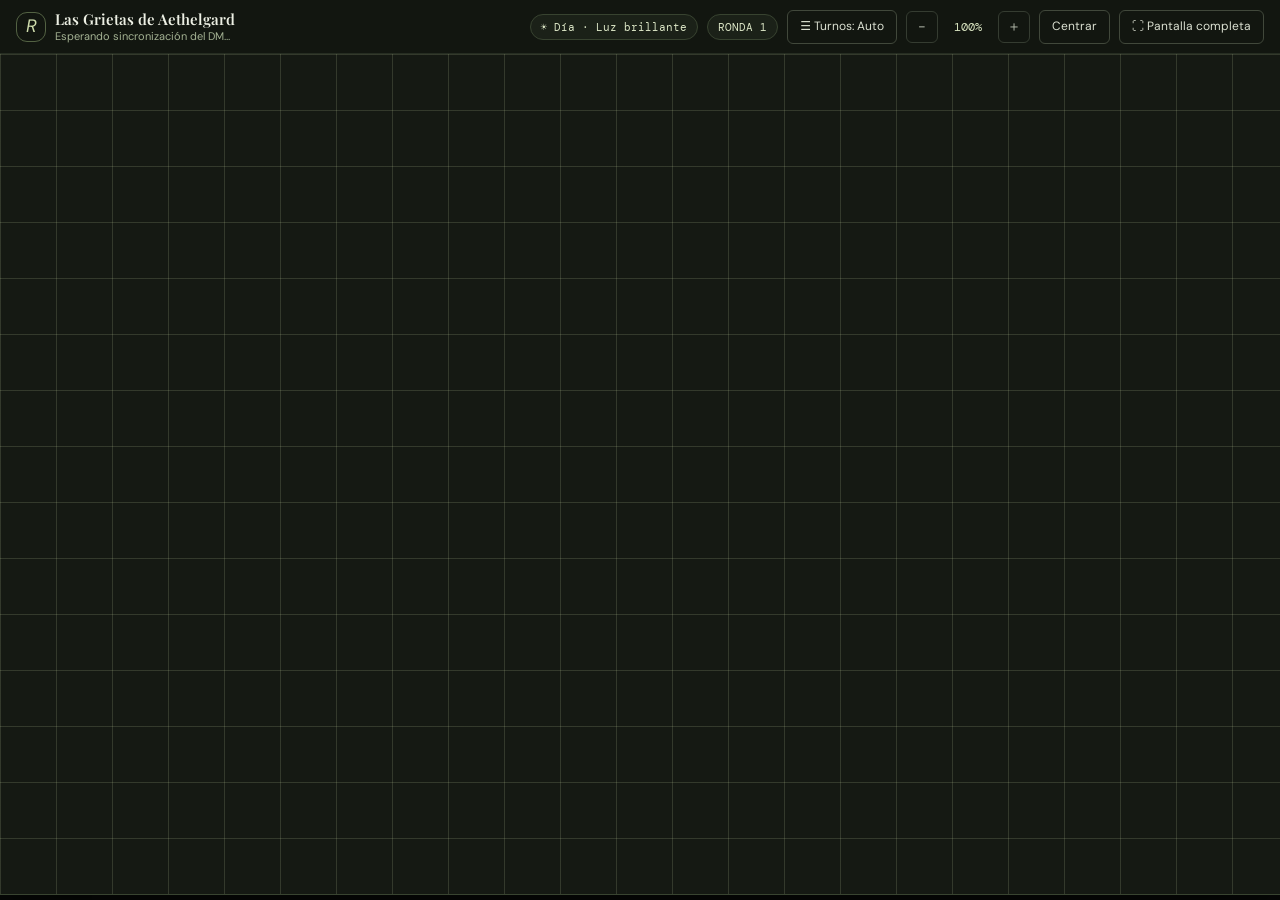
==== commit e6dc90cf: "Allow deleting any character in DM panel and add fullscreen + adaptive next-turns sidebar to Player " ====
--- a/player-map.html
+++ b/player-map.html
@@ -11,7 +11,9 @@
   <link rel="stylesheet" href="styles.css">
 </head>
 <body class="player-map-body">
-  <header class="player-map-hud">
+  <div class="fs-hover-zone" id="fsHoverZone" aria-hidden="true"></div>
+
+  <header class="player-map-hud" id="playerMapHud">
     <div class="player-hud-left">
       <span class="brand-mark small-mark">R</span>
       <div>
@@ -22,27 +24,44 @@
     <div class="player-hud-right">
       <span class="light-pill" id="playerLightBadge">☀ Día · Luz brillante</span>
       <span class="light-pill" id="playerRoundBadge">RONDA 1</span>
+      <button type="button" class="outline-btn" id="pToggleTurnsBtn" title="Mostrar/ocultar columna de próximos turnos (tecla T)">☰ Turnos: Auto</button>
       <button type="button" class="icon-btn" id="pZoomOut" title="Alejar">−</button>
       <span class="map-zoom-val" id="pZoomLabel">100%</span>
       <button type="button" class="icon-btn" id="pZoomIn" title="Acercar">＋</button>
       <button type="button" class="outline-btn" id="pFitBtn" title="Ajustar mapa a la pantalla">Centrar</button>
-      <button type="button" class="outline-btn" id="pFullscreenBtn" title="Pantalla completa">⛶</button>
+      <button type="button" class="outline-btn" id="pFullscreenBtn" title="Pantalla completa (tecla F)">⛶ Pantalla completa</button>
     </div>
   </header>
 
-  <main class="player-map-viewport" id="playerViewport">
-    <div class="map-stage" id="playerStage">
-      <img id="playerBgImg" class="map-bg-img" alt="Mapa táctico" hidden draggable="false">
-      <div class="map-grid-overlay" id="playerGridOverlay"></div>
-      <div class="map-tokens-layer" id="playerTokensLayer"></div>
-      <canvas class="fog-canvas" id="playerFogCanvas"></canvas>
-    </div>
+  <div class="player-map-workspace" id="playerWorkspace">
+    <main class="player-map-viewport" id="playerViewport">
+      <div class="map-stage" id="playerStage">
+        <img id="playerBgImg" class="map-bg-img" alt="Mapa táctico" hidden draggable="false">
+        <div class="map-grid-overlay" id="playerGridOverlay"></div>
+        <div class="map-tokens-layer" id="playerTokensLayer"></div>
+        <canvas class="fog-canvas" id="playerFogCanvas"></canvas>
+      </div>
 
-    <div class="player-empty-msg" id="playerEmptyMsg" hidden>
-      <b>Mapa listo para los jugadores</b>
-      <span>Cuando el DM cargue un mapa o mueva figuras en su pestaña, se actualizará aquí en tiempo real con niebla de guerra y visión de cada personaje.</span>
-    </div>
-  </main>
+      <div class="player-empty-msg" id="playerEmptyMsg" hidden>
+        <b>Mapa listo para los jugadores</b>
+        <span>Cuando el DM cargue un mapa o mueva figuras en su pestaña, se actualizará aquí en tiempo real con niebla de guerra y visión de cada personaje.</span>
+      </div>
+    </main>
+
+    <aside class="player-turns-aside" id="playerTurnsAside" hidden aria-label="Próximos turnos">
+      <div class="player-turns-head">
+        <div>
+          <span class="player-turns-kicker">ORDEN DE COMBATE</span>
+          <h2>Próximos turnos</h2>
+        </div>
+        <span class="player-turns-round" id="asideRoundBadge">RONDA 1</span>
+      </div>
+      <div class="player-turns-list" id="playerTurnsList"></div>
+      <div class="player-turns-foot">
+        <small id="asideLightFooter">☀ Día · Luz brillante</small>
+      </div>
+    </aside>
+  </div>
 
   <script src="campaign-data.js"></script>
   <script src="player-map.js"></script>
--- a/styles.css
+++ b/styles.css
@@ -3805,3 +3805,512 @@
   .ability-row { grid-template-columns: repeat(3, 1fr); gap: 8px 4px; }
   .action-grid { grid-template-columns: 1fr; }
 }
+
+/* =========================================================================
+   DM MOBILE PLAYER SYNC (QR + LIVE WEBRTC BRIDGE)
+   ========================================================================= */
+.mobile-sync-pill.live {
+  border-color: rgba(186, 210, 139, 0.65);
+  background: rgba(186, 210, 139, 0.14);
+  color: var(--green);
+}
+
+.mobile-sync-dialog {
+  width: min(94vw, 600px);
+}
+
+.ms-status-row {
+  display: flex;
+  align-items: center;
+  justify-content: space-between;
+  gap: 12px;
+  padding: 12px 14px;
+  border-radius: 10px;
+  border: 1px solid var(--border-strong);
+  background: #141812;
+  margin-bottom: 14px;
+  flex-wrap: wrap;
+}
+
+.ms-status-info {
+  display: flex;
+  align-items: center;
+  gap: 10px;
+  min-width: 0;
+  flex: 1;
+}
+
+.ms-status-info b {
+  display: block;
+  font-size: 14px;
+}
+
+.ms-status-info small {
+  display: block;
+  color: var(--muted);
+  font-size: 12px;
+}
+
+.ms-dot {
+  width: 10px;
+  height: 10px;
+  border-radius: 50%;
+  background: #677061;
+  flex-shrink: 0;
+}
+
+.ms-dot.open {
+  background: var(--green);
+  box-shadow: 0 0 10px rgba(186, 210, 139, 0.85);
+}
+
+.ms-dot.connecting {
+  background: var(--gold);
+}
+
+.ms-dot.error {
+  background: var(--red);
+}
+
+.ms-grid {
+  display: grid;
+  grid-template-columns: 196px 1fr;
+  gap: 14px;
+  align-items: start;
+  margin-bottom: 14px;
+}
+
+.ms-qr-card {
+  display: flex;
+  flex-direction: column;
+  align-items: center;
+  gap: 8px;
+  padding: 12px;
+  border-radius: 12px;
+  border: 1px solid var(--border-strong);
+  background: #141812;
+  text-align: center;
+}
+
+.ms-qr-card small {
+  font-size: 11.5px;
+  color: var(--muted);
+}
+
+.ms-qr-box {
+  width: 168px;
+  height: 168px;
+  padding: 8px;
+  border-radius: 10px;
+  background: #f5f5ef;
+  display: grid;
+  place-items: center;
+}
+
+.ms-qr-box svg {
+  width: 100%;
+  height: 100%;
+  display: block;
+}
+
+.ms-code-col {
+  display: flex;
+  flex-direction: column;
+  gap: 11px;
+  min-width: 0;
+}
+
+.ms-code-box {
+  padding: 10px 12px;
+  border-radius: 10px;
+  border: 1px solid var(--border);
+  background: #141812;
+}
+
+.ms-code-box span {
+  display: block;
+  font-size: 10.5px;
+  font-weight: 700;
+  letter-spacing: 0.08em;
+  color: var(--muted);
+  margin-bottom: 5px;
+}
+
+.ms-code-line {
+  display: flex;
+  align-items: center;
+  gap: 8px;
+}
+
+.ms-code-line b {
+  font-family: var(--mono);
+  font-size: 22px;
+  letter-spacing: 0.16em;
+  color: var(--green);
+  flex: 1;
+}
+
+.ms-link-actions {
+  display: grid;
+  grid-template-columns: repeat(2, minmax(0, 1fr));
+  gap: 8px;
+}
+
+.ms-link-actions button {
+  width: 100%;
+  white-space: nowrap;
+  overflow: hidden;
+  text-overflow: ellipsis;
+}
+
+.ms-clients-box {
+  padding: 11px 13px;
+  border-radius: 10px;
+  border: 1px solid var(--border);
+  background: #141812;
+}
+
+.ms-clients-head {
+  display: flex;
+  align-items: center;
+  justify-content: space-between;
+  font-size: 11px;
+  letter-spacing: 0.08em;
+  color: var(--muted);
+  margin-bottom: 8px;
+}
+
+.ms-clients-head b {
+  color: var(--green);
+  font-family: var(--mono);
+}
+
+.ms-clients-list {
+  display: flex;
+  flex-wrap: wrap;
+  gap: 6px;
+}
+
+.ms-client-chip {
+  display: inline-flex;
+  align-items: center;
+  gap: 6px;
+  padding: 4px 10px;
+  border-radius: 999px;
+  border: 1px solid rgba(186, 210, 139, 0.45);
+  background: rgba(186, 210, 139, 0.12);
+  color: #dce9be;
+  font-size: 12px;
+  font-weight: 600;
+}
+
+@media (max-width: 620px) {
+  .ms-grid {
+    grid-template-columns: 1fr;
+  }
+  .ms-qr-card {
+    margin: 0 auto;
+  }
+}
+
+/* =========================================================================
+   EDIT DIALOG DELETE FOOTER & PLAYER MAP FULLSCREEN + NEXT TURNS COLUMN
+   ========================================================================= */
+.edit-dialog-footer {
+  justify-content: space-between;
+  align-items: center;
+  gap: 10px;
+}
+
+.dialog-buttons-right {
+  display: flex;
+  align-items: center;
+  gap: 8px;
+}
+
+.player-map-workspace {
+  flex: 1;
+  min-height: 0;
+  display: flex;
+  overflow: hidden;
+  background: #070907;
+}
+
+.player-map-hud .active-toggle {
+  border-color: rgba(186, 210, 139, 0.55);
+  background: rgba(186, 210, 139, 0.14);
+  color: var(--green);
+}
+
+.fs-hover-zone {
+  display: none;
+}
+
+.player-map-body.is-fullscreen .fs-hover-zone {
+  display: block;
+  position: fixed;
+  top: 0;
+  left: 0;
+  right: 0;
+  height: 18px;
+  z-index: 60;
+}
+
+.player-map-body.is-fullscreen .player-map-hud {
+  position: fixed;
+  top: 0;
+  left: 0;
+  right: 0;
+  z-index: 70;
+  transform: translateY(-105%);
+  opacity: 0;
+  transition: transform 0.2s ease, opacity 0.2s ease;
+  background: rgba(16, 20, 14, 0.94);
+  backdrop-filter: blur(8px);
+}
+
+.player-map-body.is-fullscreen.hud-reveal .player-map-hud,
+.player-map-body.is-fullscreen .player-map-hud:hover {
+  transform: translateY(0);
+  opacity: 1;
+}
+
+.player-turns-aside {
+  width: 292px;
+  flex-shrink: 0;
+  display: flex;
+  flex-direction: column;
+  background: #111510;
+  border-left: 1px solid #283024;
+  z-index: 25;
+}
+
+.player-turns-head {
+  display: flex;
+  align-items: center;
+  justify-content: space-between;
+  gap: 8px;
+  padding: 14px 14px 12px;
+  border-bottom: 1px solid #242b20;
+  background: #151a13;
+}
+
+.player-turns-kicker {
+  display: block;
+  font-size: 9.5px;
+  font-weight: 700;
+  letter-spacing: 0.12em;
+  color: #8f9887;
+}
+
+.player-turns-head h2 {
+  margin: 2px 0 0;
+  font: 600 17px var(--serif);
+  color: #edf0e4;
+}
+
+.player-turns-round {
+  font: 600 11px var(--mono);
+  padding: 4px 9px;
+  border-radius: 999px;
+  background: #1f271b;
+  border: 1px solid #3c4833;
+  color: var(--green);
+  white-space: nowrap;
+}
+
+.player-turns-list {
+  flex: 1;
+  min-height: 0;
+  overflow-y: auto;
+  padding: 10px;
+  display: flex;
+  flex-direction: column;
+  gap: 8px;
+}
+
+.pturn-card {
+  display: flex;
+  align-items: center;
+  gap: 10px;
+  padding: 10px 11px;
+  border-radius: 11px;
+  border: 1px solid #262e22;
+  background: #171c15;
+  transition: border-color 0.15s ease, background 0.15s ease;
+}
+
+.pturn-card.is-current {
+  border-color: rgba(186, 210, 139, 0.78);
+  background: linear-gradient(135deg, rgba(186, 210, 139, 0.18), #192116);
+  box-shadow: 0 0 18px rgba(186, 210, 139, 0.12);
+}
+
+.pturn-card.is-next {
+  border-color: rgba(211, 184, 120, 0.55);
+  background: linear-gradient(135deg, rgba(211, 184, 120, 0.11), #181c15);
+}
+
+.pturn-card.is-enemy {
+  border-color: rgba(223, 141, 127, 0.34);
+  background: #1a1514;
+}
+
+.pturn-card.is-enemy.is-current {
+  border-color: rgba(223, 141, 127, 0.75);
+  background: linear-gradient(135deg, rgba(223, 141, 127, 0.18), #1d1615);
+}
+
+.pturn-card.is-down {
+  opacity: 0.56;
+}
+
+.pturn-avatar {
+  width: 42px;
+  height: 42px;
+  border-radius: 50%;
+  border: 2px solid #3c4735;
+  background: #121611;
+  overflow: hidden;
+  display: grid;
+  place-items: center;
+  font: 600 17px var(--serif);
+  color: var(--green);
+  flex-shrink: 0;
+}
+
+.pturn-card.is-current .pturn-avatar {
+  border-color: var(--green);
+}
+
+.pturn-card.is-next .pturn-avatar {
+  border-color: var(--gold);
+}
+
+.pturn-card.is-enemy .pturn-avatar {
+  border-color: rgba(223, 141, 127, 0.55);
+  color: var(--red);
+}
+
+.pturn-avatar img {
+  width: 100%;
+  height: 100%;
+  object-fit: cover;
+}
+
+.pturn-body {
+  flex: 1;
+  min-width: 0;
+  display: flex;
+  flex-direction: column;
+  gap: 5px;
+}
+
+.pturn-top {
+  display: flex;
+  align-items: center;
+  justify-content: space-between;
+  gap: 6px;
+}
+
+.pturn-top b {
+  font-size: 13.5px;
+  color: #edf0e4;
+  white-space: nowrap;
+  overflow: hidden;
+  text-overflow: ellipsis;
+}
+
+.pturn-badge {
+  font: 700 9.5px var(--mono);
+  letter-spacing: 0.06em;
+  padding: 2px 6px;
+  border-radius: 5px;
+  background: #232a20;
+  color: #9ba394;
+  flex-shrink: 0;
+}
+
+.pturn-badge.now {
+  background: var(--green);
+  color: var(--green-dark);
+}
+
+.pturn-badge.next {
+  background: rgba(211, 184, 120, 0.24);
+  border: 1px solid rgba(211, 184, 120, 0.5);
+  color: #f0d797;
+}
+
+.pturn-hp-row {
+  display: flex;
+  align-items: center;
+  gap: 7px;
+}
+
+.pturn-hp-track {
+  flex: 1;
+  height: 6px;
+  border-radius: 999px;
+  background: #262e22;
+  overflow: hidden;
+}
+
+.pturn-hp-track i {
+  display: block;
+  height: 100%;
+  border-radius: 999px;
+  background: var(--green);
+  transition: width 0.25s ease;
+}
+
+.pturn-hp-track i.hp-mid {
+  background: var(--gold);
+}
+
+.pturn-hp-track i.hp-low {
+  background: var(--red);
+}
+
+.pturn-hp-row span {
+  font: 500 11px var(--mono);
+  color: #cfd8be;
+  white-space: nowrap;
+}
+
+.pturn-fx {
+  font-size: 11px;
+  color: #c8ba8d;
+  white-space: nowrap;
+  overflow: hidden;
+  text-overflow: ellipsis;
+}
+
+.pturn-enemy-sub {
+  font-size: 11.5px;
+  color: #b48a83;
+}
+
+.pturn-empty {
+  padding: 18px 12px;
+  text-align: center;
+  font-size: 12.5px;
+  color: var(--muted);
+}
+
+.player-turns-foot {
+  padding: 9px 14px;
+  border-top: 1px solid #242b20;
+  background: #141912;
+  color: #9ca595;
+  font: 11px var(--mono);
+  text-align: center;
+}
+
+@media (max-width: 960px) {
+  .player-turns-aside {
+    width: 244px;
+  }
+}
+
+
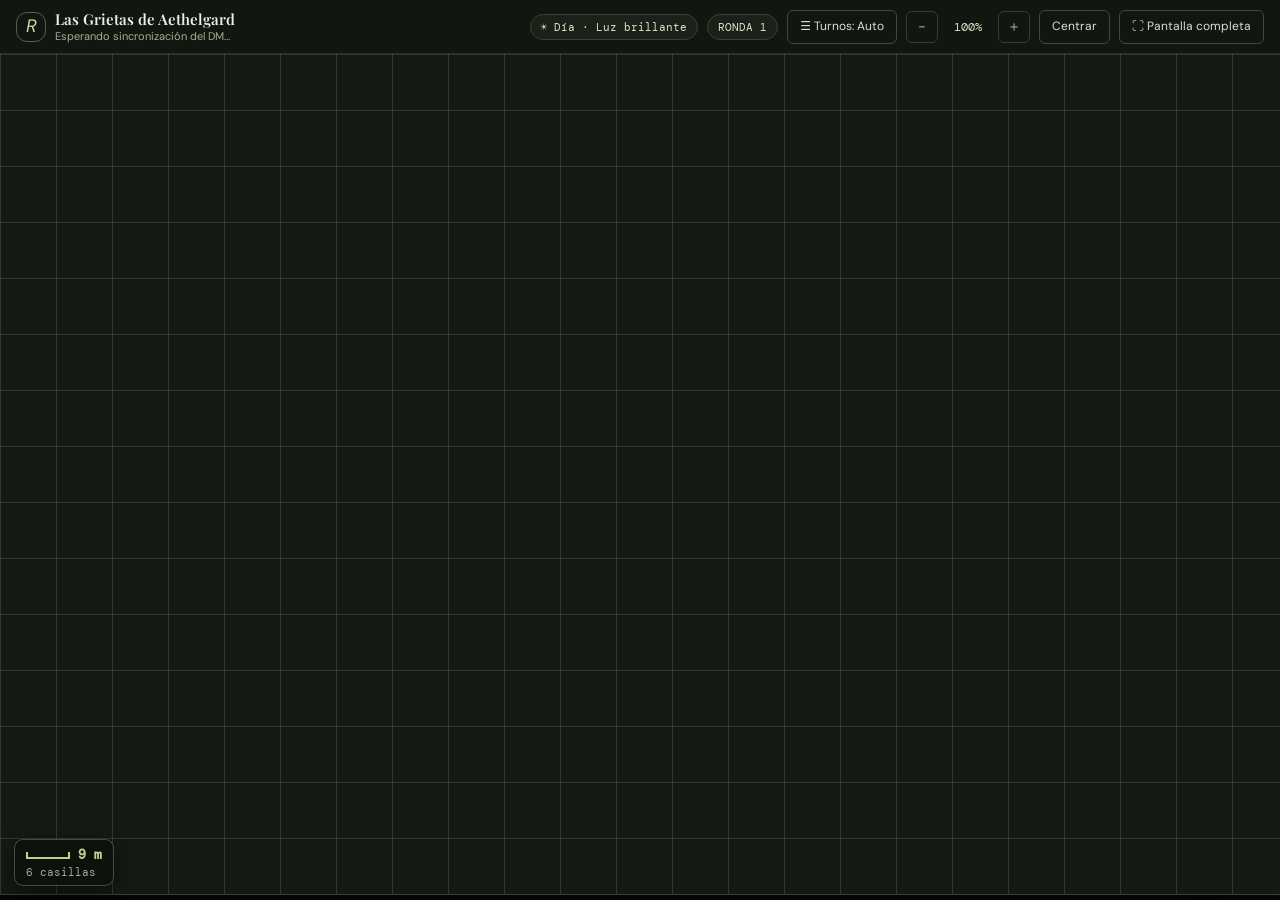
==== commit fe3f7d45: "Add map distance scale + visual scale bar, 2D line-of-sight walls, manual fog brush, and lossless ma" ====
--- a/player-map.html
+++ b/player-map.html
@@ -42,6 +42,14 @@
         <canvas class="fog-canvas" id="playerFogCanvas"></canvas>
       </div>
 
+      <div class="map-scale-bar" id="playerScaleBar" title="Escala real del mapa">
+        <div class="scale-bar-top">
+          <span class="scale-bar-line"></span>
+          <b class="scale-bar-label">9 m</b>
+        </div>
+        <small class="scale-bar-meta">6 casillas</small>
+      </div>
+
       <div class="player-empty-msg" id="playerEmptyMsg" hidden>
         <b>Mapa listo para los jugadores</b>
         <span>Cuando el DM cargue un mapa o mueva figuras en su pestaña, se actualizará aquí en tiempo real con niebla de guerra y visión de cada personaje.</span>
@@ -64,6 +72,7 @@
   </div>
 
   <script src="campaign-data.js"></script>
+  <script src="map-engine.js"></script>
   <script src="player-map.js"></script>
 </body>
 </html>
--- a/styles.css
+++ b/styles.css
@@ -3148,9 +3148,14 @@
 
 .map-bg-img {
   position: absolute;
-  inset: 0;
+  left: 50%;
+  top: 50%;
   width: 100%;
   height: 100%;
+  max-width: none;
+  max-height: none;
+  transform: translate(-50%, -50%);
+  transform-origin: center center;
   object-fit: cover;
   pointer-events: none;
   user-select: none;
@@ -4313,4 +4318,336 @@
   }
 }
 
-
+/* =========================================================================
+   DM OFF-MAP ENEMY RESERVE (STAGING TRAY + DRAG-TO-MAP)
+   ========================================================================= */
+.reserve-card {
+  border-color: rgba(223, 141, 127, 0.36);
+  background: linear-gradient(180deg, rgba(223, 141, 127, 0.07), var(--panel));
+}
+
+.reserve-count-badge {
+  display: inline-flex;
+  align-items: center;
+  justify-content: center;
+  min-width: 20px;
+  height: 20px;
+  padding: 0 6px;
+  margin-left: 5px;
+  border-radius: 999px;
+  background: rgba(223, 141, 127, 0.2);
+  border: 1px solid rgba(223, 141, 127, 0.45);
+  color: #f0b1a5;
+  font: 600 11px var(--mono);
+  vertical-align: middle;
+}
+
+.reserve-reveal-toggle {
+  display: flex;
+  align-items: center;
+  gap: 7px;
+  font-size: 11.5px;
+  color: var(--muted);
+  margin: 2px 0 9px;
+  cursor: pointer;
+  user-select: none;
+}
+
+.reserve-reveal-toggle input {
+  accent-color: var(--green);
+}
+
+.map-reserve-list {
+  display: flex;
+  flex-direction: column;
+  gap: 7px;
+  max-height: 220px;
+  overflow-y: auto;
+}
+
+.reserve-empty {
+  margin: 0;
+  font-size: 12px;
+  line-height: 1.4;
+}
+
+.reserve-enemy-chip {
+  display: flex;
+  align-items: center;
+  gap: 8px;
+  padding: 7px 8px;
+  border-radius: 9px;
+  border: 1px dashed rgba(223, 141, 127, 0.48);
+  background: #1a1514;
+  cursor: grab;
+  user-select: none;
+  touch-action: none;
+  transition: border-color 0.14s ease, background 0.14s ease, transform 0.12s ease;
+}
+
+.reserve-enemy-chip:hover {
+  border-color: var(--red);
+  background: #221a18;
+}
+
+.reserve-enemy-chip.dragging-reserve {
+  opacity: 0.42;
+  cursor: grabbing;
+}
+
+.reserve-grip {
+  color: #8c6d67;
+  font-size: 14px;
+  line-height: 1;
+  flex-shrink: 0;
+}
+
+.enemy-reserve-av {
+  border-color: rgba(223, 141, 127, 0.6) !important;
+  color: var(--red) !important;
+}
+
+.reserve-enemy-info {
+  flex: 1;
+  min-width: 0;
+}
+
+.reserve-enemy-info b {
+  display: block;
+  font-size: 12.5px;
+  color: #f1e6e3;
+  white-space: nowrap;
+  overflow: hidden;
+  text-overflow: ellipsis;
+}
+
+.reserve-enemy-info small {
+  display: block;
+  font-size: 10.5px;
+  color: #b7948d;
+  white-space: nowrap;
+  overflow: hidden;
+  text-overflow: ellipsis;
+}
+
+.reserve-enemy-actions {
+  display: flex;
+  align-items: center;
+  gap: 4px;
+  flex-shrink: 0;
+}
+
+.reserve-enemy-actions button {
+  width: 24px;
+  height: 24px;
+  border-radius: 6px;
+  border: 1px solid #423330;
+  background: #241b19;
+  color: #e4ccc7;
+  font-size: 12px;
+  display: grid;
+  place-items: center;
+  padding: 0;
+}
+
+.reserve-enemy-actions button:hover {
+  border-color: var(--gold);
+  color: var(--gold);
+}
+
+.reserve-enemy-actions .reserve-del-btn:hover {
+  border-color: var(--red);
+  color: var(--red);
+}
+
+.map-roster-row.staged-row {
+  opacity: 0.72;
+  border-style: dashed;
+}
+
+.map-viewport.drop-ready {
+  box-shadow: inset 0 0 0 2px var(--green), 0 0 18px rgba(186, 210, 139, 0.25);
+}
+
+.reserve-drag-ghost {
+  position: fixed;
+  z-index: 9999;
+  pointer-events: none;
+  transform: translate(-50%, -50%);
+  width: 52px;
+  height: 52px;
+  border-radius: 50%;
+  border: 2.5px solid var(--red);
+  background: #1d1514;
+  color: var(--red);
+  display: grid;
+  place-items: center;
+  font: 700 20px var(--serif);
+  box-shadow: 0 10px 28px rgba(0, 0, 0, 0.65), 0 0 16px rgba(223, 141, 127, 0.45);
+}
+
+.reserve-drag-ghost img {
+  width: 100%;
+  height: 100%;
+  border-radius: 50%;
+  object-fit: cover;
+}
+
+.reserve-drag-ghost span {
+  position: absolute;
+  top: calc(100% + 4px);
+  left: 50%;
+  transform: translateX(-50%);
+  white-space: nowrap;
+  padding: 2px 7px;
+  border-radius: 5px;
+  background: rgba(15, 18, 13, 0.94);
+  border: 1px solid rgba(223, 141, 127, 0.55);
+  color: #f3e8e5;
+  font: 600 11px var(--sans);
+}
+
+/* =========================================================================
+   MAP SCALE BAR, ROTATION, 2D WALLS & MANUAL FOG BRUSH
+   ========================================================================= */
+.map-scale-input-label {
+  display: inline-flex;
+  align-items: center;
+  gap: 5px;
+  font-size: 12px;
+  color: var(--muted);
+  padding: 0 8px;
+  height: 32px;
+  border-radius: 7px;
+  border: 1px solid var(--border-strong);
+  background: #141812;
+}
+
+.map-scale-input-label input {
+  width: 52px;
+  border: 0;
+  background: transparent;
+  color: var(--green);
+  font: 600 13px var(--mono);
+  text-align: right;
+  outline: none;
+}
+
+.map-scale-input-label small {
+  color: var(--muted);
+  font-family: var(--mono);
+  font-size: 11px;
+}
+
+.map-walls-bar {
+  border-color: #343d2d;
+  background: #141913;
+}
+
+.toolbar-mini-kicker {
+  font: 700 10px var(--mono);
+  letter-spacing: 0.08em;
+  color: #8f9a85;
+  white-space: nowrap;
+}
+
+.dm-manual-fog-canvas {
+  position: absolute;
+  inset: 0;
+  width: 100%;
+  height: 100%;
+  pointer-events: none;
+  z-index: 5;
+}
+
+.map-walls-svg {
+  position: absolute;
+  inset: 0;
+  width: 100%;
+  height: 100%;
+  pointer-events: none;
+  z-index: 8;
+}
+
+.dm-wall-seg {
+  stroke: #f0a84b;
+  stroke-width: 4;
+  stroke-linecap: round;
+  filter: drop-shadow(0 0 3px rgba(0, 0, 0, 0.9));
+}
+
+.dm-wall-node {
+  fill: #ffe0a3;
+  stroke: #3d2809;
+  stroke-width: 1.5;
+}
+
+.dm-wall-preview {
+  stroke: #ffe08a;
+  stroke-width: 3.5;
+  stroke-dasharray: 7 5;
+  stroke-linecap: round;
+}
+
+.map-viewport[data-tool="wall"] {
+  cursor: crosshair;
+}
+
+.map-viewport[data-tool="wall-erase"] {
+  cursor: not-allowed;
+}
+
+.map-viewport[data-tool="fog-cover"],
+.map-viewport[data-tool="fog-reveal"] {
+  cursor: cell;
+}
+
+.map-scale-bar {
+  position: absolute;
+  left: 14px;
+  bottom: 14px;
+  z-index: 28;
+  padding: 7px 11px 6px;
+  border-radius: 9px;
+  border: 1px solid rgba(186, 210, 139, 0.32);
+  background: rgba(13, 17, 12, 0.88);
+  backdrop-filter: blur(6px);
+  pointer-events: none;
+  user-select: none;
+  display: flex;
+  flex-direction: column;
+  gap: 3px;
+  box-shadow: 0 6px 18px rgba(0, 0, 0, 0.45);
+}
+
+.scale-bar-top {
+  display: flex;
+  align-items: center;
+  gap: 8px;
+}
+
+.scale-bar-line {
+  display: inline-block;
+  height: 7px;
+  min-width: 44px;
+  border-left: 2px solid var(--green);
+  border-right: 2px solid var(--green);
+  border-bottom: 2px solid var(--green);
+  transition: width 0.12s ease;
+}
+
+.scale-bar-label {
+  font: 600 12.5px var(--mono);
+  color: var(--green);
+  white-space: nowrap;
+}
+
+.scale-bar-meta {
+  font: 10.5px var(--mono);
+  color: #a4ae9a;
+  white-space: nowrap;
+}
+
+
+
+
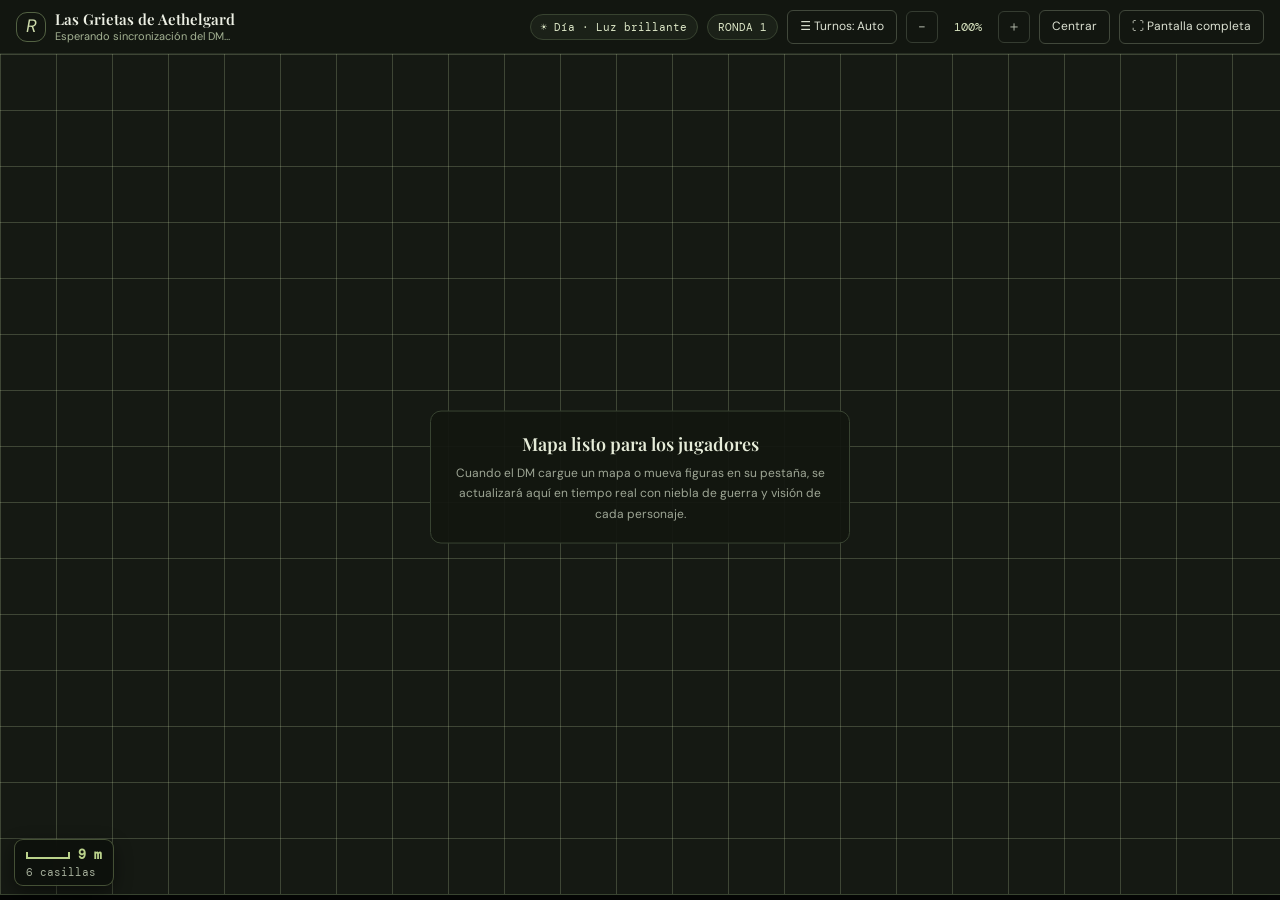
==== commit 6f8ed242: "feat: Clean Architecture refactor, guided mobile turns, 36m umbral invisibility & enemy vision" ====
--- a/player-map.html
+++ b/player-map.html
@@ -8,7 +8,7 @@
   <link rel="preconnect" href="https://fonts.googleapis.com">
   <link rel="preconnect" href="https://fonts.gstatic.com" crossorigin>
   <link href="https://fonts.googleapis.com/css2?family=DM+Mono:wght@400;500&family=DM+Sans:wght@400;500;600;700&family=Playfair+Display:wght@600;700&display=swap" rel="stylesheet">
-  <link rel="stylesheet" href="styles.css">
+  <link rel="stylesheet" href="src/styles/main.css">
 </head>
 <body class="player-map-body">
   <div class="fs-hover-zone" id="fsHoverZone" aria-hidden="true"></div>
@@ -71,8 +71,6 @@
     </aside>
   </div>
 
-  <script src="campaign-data.js"></script>
-  <script src="map-engine.js"></script>
-  <script src="player-map.js"></script>
+  <script type="module" src="src/presentation/player-map/main.js"></script>
 </body>
 </html>
--- a/src/styles/main.css
+++ b/src/styles/main.css
@@ -0,0 +1,30 @@
+@import './base/tokens-reset.css';
+@import './layout/layout-01.css';
+@import './layout/layout-02.css';
+@import './layout/layout-03.css';
+@import './components/ui-01.css';
+@import './components/ui-02.css';
+@import './components/ui-03.css';
+@import './components/ui-04.css';
+@import './components/ui-05.css';
+@import './components/ui-06.css';
+@import './components/ui-07.css';
+@import './components/ui-08.css';
+@import './features/feature-01.css';
+@import './features/feature-02.css';
+@import './features/feature-03.css';
+@import './features/feature-04.css';
+@import './features/feature-05.css';
+@import './features/feature-06.css';
+@import './features/feature-07.css';
+@import './features/feature-08.css';
+@import './features/feature-09.css';
+@import './features/feature-10.css';
+@import './features/feature-11.css';
+@import './features/feature-12.css';
+@import './features/feature-13.css';
+@import './features/feature-14.css';
+@import './features/feature-15.css';
+@import './features/feature-16.css';
+@import './features/mobile-action-banner.css';
+@import './features/umbral-enemy-vision.css';
